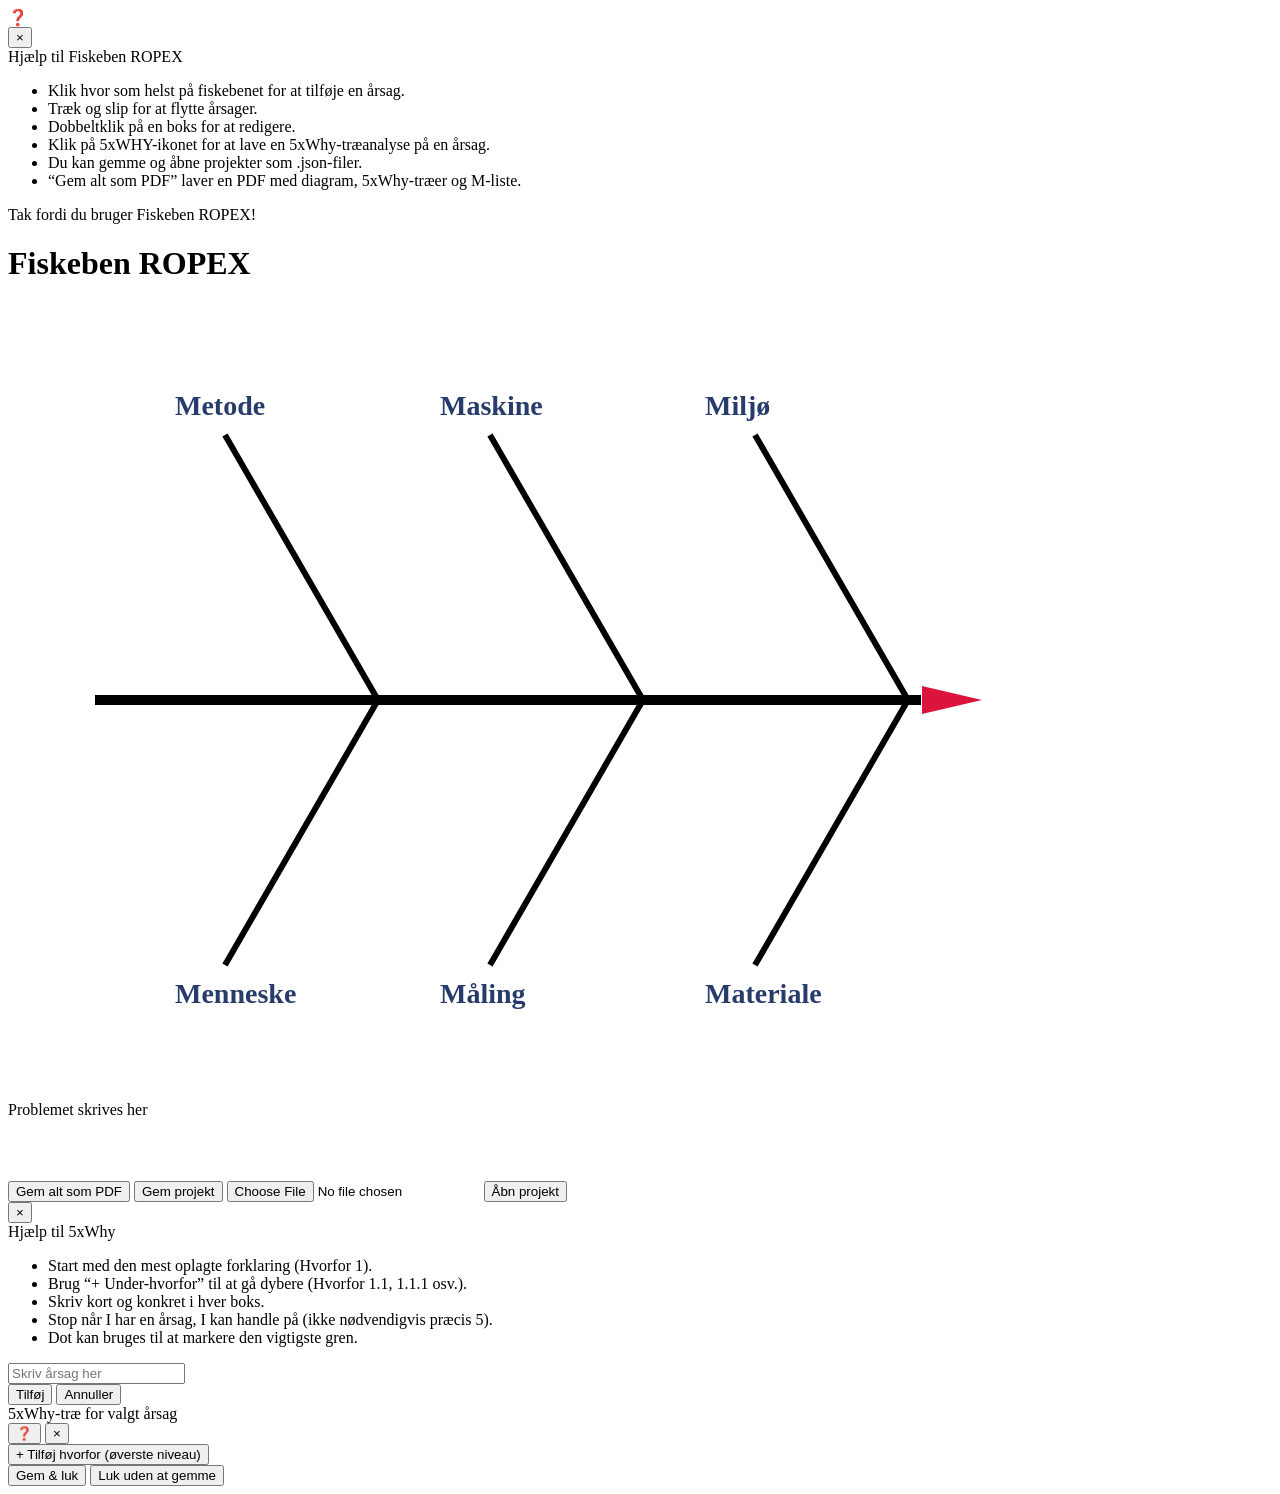
==== index.html @ 9a40d6fc "Update and rename index.html.html to index.html" ====
<!DOCTYPE html>
<html lang="da">
<head>
  <meta charset="UTF-8">
  <title>Fiskeben ROPEX</title>
  <meta name="viewport" content="width=1122, initial-scale=1.0">
  <link rel="stylesheet" href="style.css?v=20260210">
</head>

<body>
  <!-- Hjælp-knap -->
  <div id="helpBtn" title="Få hjælp til at komme igang!">❓</div>

  <!-- Hjælp-boks -->
  <div id="helpOverlay" class="hidden">
    <div class="help-content">
      <button class="closeHelp" title="Luk hjælp">&times;</button>
      <div class="help-title">Hjælp til Fiskeben ROPEX</div>
      <ul>
        <li>Klik hvor som helst på fiskebenet for at tilføje en årsag.</li>
        <li>Træk og slip for at flytte årsager.</li>
        <li>Dobbeltklik på en boks for at redigere.</li>
        <li>Klik på 5xWHY-ikonet for at lave en 5xWhy-træanalyse på en årsag.</li>
        <li>Du kan gemme og åbne projekter som .json-filer.</li>
        <li>“Gem alt som PDF” laver en PDF med diagram, 5xWhy-træer og M-liste.</li>
      </ul>
      <div class="help-footer">Tak fordi du bruger Fiskeben ROPEX!</div>
    </div>
  </div>

  <h1>Fiskeben ROPEX</h1>

  <div class="container">
    <div class="diagram-container" id="diagramArea">
      <svg id="fishboneSvg" width="1122" height="793">
        <g id="ishikawa"></g>
      </svg>
      <div id="causes"></div>

      <div id="problemBox"
           contenteditable="true"
           data-placeholder="Problemet skrives her"
           title="Skriv problemet her"
           class="placeholder">
      </div>
    </div>

    <div class="controls">
      <button id="savePdfBtn">Gem alt som PDF</button>
      <button id="saveProjectBtn">Gem projekt</button>

      <input type="file" id="loadProjectFile" accept=".json">
      <button id="openProjectBtn">Åbn projekt</button>
    </div>
  </div>

  <div id="whyHelpOverlay" class="hidden">
  <div class="help-content">
    <button class="closeHelp" title="Luk hjælp">&times;</button>
    <div class="help-title">Hjælp til 5xWhy</div>
    <ul>
      <li>Start med den mest oplagte forklaring (Hvorfor 1).</li>
      <li>Brug “+ Under-hvorfor” til at gå dybere (Hvorfor 1.1, 1.1.1 osv.).</li>
      <li>Skriv kort og konkret i hver boks.</li>
      <li>Stop når I har en årsag, I kan handle på (ikke nødvendigvis præcis 5).</li>
      <li>Dot kan bruges til at markere den vigtigste gren.</li>
    </ul>
  </div>
</div>

  <!-- Tilføj årsag-popup -->
  <div id="popup" class="custom-popup">
    <input type="text" id="popupText" placeholder="Skriv årsag her">
    <br>
    <button id="addCauseBtn">Tilføj</button>
    <button id="cancelCauseBtn">Annuller</button>
  </div>

  <!-- Ny 5xWhy-træ-popup -->
  <div id="whyTreeBackdrop" class="hidden"></div>
  <div id="whyTreePopup" class="why-popup hidden">
    <div class="why-tree-inner">
      <div class="why-tree-header">
        <div class="why-tree-title">5xWhy-træ for valgt årsag</div>

        <div class="why-tree-header-actions">
          <button id="whyHelpBtn" type="button" class="helpBtn" title="Hjælp">❓</button>
          <button class="why-tree-close" type="button" title="Luk">×</button>
        </div>
      </div>


      <div class="why-cause" id="whyTreeCause"></div>

      <div id="tree5whyRoot" class="tree5why-tree"></div>

      <button class="tree5why-btn add tree5why-add-root" id="addRootWhyBtn">+ Tilføj hvorfor (øverste niveau)</button>

      <div class="why-tree-footer">
        <button class="tree5why-btn" id="whyTreeSaveBtn">Gem & luk</button>
        <button class="tree5why-btn" id="whyTreeCancelBtn">Luk uden at gemme</button>
      </div>
    </div>
  </div>

<!-- Lokalt html2pdf-script -->
<script src="html2pdf.bundle.min.js"></script>

<!-- Din egen kode -->
<script src="script.js?v=20260210"></script>
</body>
</html>
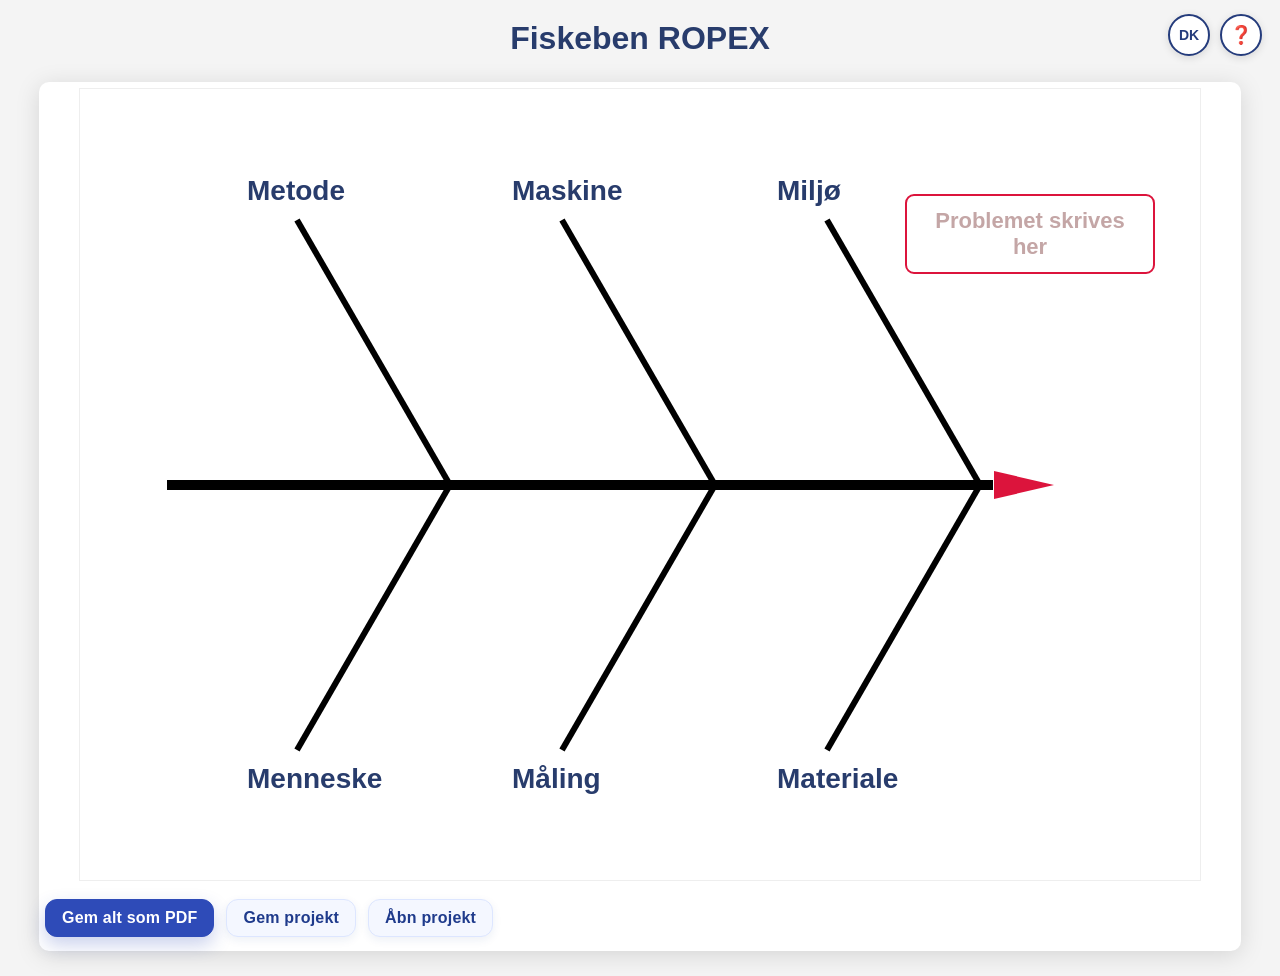
==== commit 151abf18: "Add files via upload" ====
--- a/index.html
+++ b/index.html
@@ -2,33 +2,36 @@
 <html lang="da">
 <head>
   <meta charset="UTF-8">
-  <title>Fiskeben ROPEX</title>
+  <title id="pageTitle">Fiskeben ROPEX</title>
   <meta name="viewport" content="width=1122, initial-scale=1.0">
   <link rel="stylesheet" href="style.css?v=20260210">
 </head>
 
 <body>
   <!-- Hjælp-knap -->
-  <div id="helpBtn" title="Få hjælp til at komme igang!">❓</div>
+  <div class="top-right-tools">
+    <button id="languageToggle" type="button" title="Skift sprog">DK</button>
+    <div id="helpBtn" title="Få hjælp til at komme igang!">❓</div>
+  </div>
 
   <!-- Hjælp-boks -->
   <div id="helpOverlay" class="hidden">
     <div class="help-content">
-      <button class="closeHelp" title="Luk hjælp">&times;</button>
-      <div class="help-title">Hjælp til Fiskeben ROPEX</div>
+      <button class="closeHelp" id="closeHelpBtn" title="Luk hjælp">&times;</button>
+      <div class="help-title" id="helpTitle">Hjælp til Fiskeben ROPEX</div>
       <ul>
-        <li>Klik hvor som helst på fiskebenet for at tilføje en årsag.</li>
-        <li>Træk og slip for at flytte årsager.</li>
-        <li>Dobbeltklik på en boks for at redigere.</li>
-        <li>Klik på 5xWHY-ikonet for at lave en 5xWhy-træanalyse på en årsag.</li>
-        <li>Du kan gemme og åbne projekter som .json-filer.</li>
-        <li>“Gem alt som PDF” laver en PDF med diagram, 5xWhy-træer og M-liste.</li>
+        <li id="helpItem1">Klik hvor som helst på fiskebenet for at tilføje en årsag.</li>
+        <li id="helpItem2">Træk og slip for at flytte årsager.</li>
+        <li id="helpItem3">Dobbeltklik på en boks for at redigere.</li>
+        <li id="helpItem4">Klik på 5xWHY-ikonet for at lave en 5xWhy-træanalyse på en årsag.</li>
+        <li id="helpItem5">Du kan gemme og åbne projekter som .json-filer.</li>
+        <li id="helpItem6">“Gem alt som PDF” laver en PDF med diagram, 5xWhy-træer og M-liste.</li>
       </ul>
-      <div class="help-footer">Tak fordi du bruger Fiskeben ROPEX!</div>
+      <div class="help-footer" id="helpFooter">Tak fordi du bruger Fiskeben ROPEX!</div>
     </div>
   </div>
 
-  <h1>Fiskeben ROPEX</h1>
+  <h1 id="appTitle">Fiskeben ROPEX</h1>
 
   <div class="container">
     <div class="diagram-container" id="diagramArea">
@@ -52,18 +55,17 @@
       <input type="file" id="loadProjectFile" accept=".json">
       <button id="openProjectBtn">Åbn projekt</button>
     </div>
-  </div>
 
   <div id="whyHelpOverlay" class="hidden">
   <div class="help-content">
     <button class="closeHelp" title="Luk hjælp">&times;</button>
-    <div class="help-title">Hjælp til 5xWhy</div>
+    <div class="help-title" id="whyHelpTitle">Hjælp til 5xWhy</div>
     <ul>
-      <li>Start med den mest oplagte forklaring (Hvorfor 1).</li>
-      <li>Brug “+ Under-hvorfor” til at gå dybere (Hvorfor 1.1, 1.1.1 osv.).</li>
-      <li>Skriv kort og konkret i hver boks.</li>
-      <li>Stop når I har en årsag, I kan handle på (ikke nødvendigvis præcis 5).</li>
-      <li>Dot kan bruges til at markere den vigtigste gren.</li>
+      <li id="whyHelpItem1">Start med den mest oplagte forklaring (Hvorfor 1).</li>
+      <li id="whyHelpItem2">Brug “+ Under-hvorfor” til at gå dybere (Hvorfor 1.1, 1.1.1 osv.).</li>
+      <li id="whyHelpItem3">Skriv kort og konkret i hver boks.</li>
+      <li id="whyHelpItem4">Stop når I har en årsag, I kan handle på (ikke nødvendigvis præcis 5).</li>
+      <li id="whyHelpItem5">Dot kan bruges til at markere den vigtigste gren.</li>
     </ul>
   </div>
 </div>
@@ -81,7 +83,7 @@
   <div id="whyTreePopup" class="why-popup hidden">
     <div class="why-tree-inner">
       <div class="why-tree-header">
-        <div class="why-tree-title">5xWhy-træ for valgt årsag</div>
+        <div class="why-tree-title" id="whyTreeTitle">5xWhy-træ for valgt årsag</div>
 
         <div class="why-tree-header-actions">
           <button id="whyHelpBtn" type="button" class="helpBtn" title="Hjælp">❓</button>
@@ -103,10 +105,10 @@
     </div>
   </div>
 
-<!-- Lokalt html2pdf-script -->
+<!-- PDF bibliotek -->
 <script src="html2pdf.bundle.min.js"></script>
 
-<!-- Din egen kode -->
+<!-- Din kode -->
 <script src="script.js?v=20260210"></script>
 </body>
-</html>
+</html>
--- a/style.css
+++ b/style.css
@@ -0,0 +1,723 @@
+/* === Global styling === */
+body {
+  font-family: Arial, sans-serif;
+  background: #f4f4f4;
+  margin: 0;
+  padding: 0;
+}
+
+h1 {
+  text-align: center;
+  margin-top: 20px;
+  font-size: 2em;
+  color: #283c6c;
+}
+
+.container {
+  max-width: 1190px;
+  margin: 25px auto;
+  background: #fff;
+  border-radius: 10px;
+  padding: 6px;
+  box-shadow: 0 4px 24px rgba(0,0,0,0.13);
+}
+
+.diagram-container {
+  position: relative;
+  width: 1122px;
+  height: 793px;
+  background: #fff;
+  border: 1.1px solid #eee;
+  margin: 0 auto;
+  box-sizing: border-box;
+  overflow: hidden;
+  padding: 0;
+  cursor: crosshair;
+}
+
+#fishboneSvg {
+  pointer-events: none;
+  display: block;
+}
+
+.controls {
+  margin: 18px 0 8px 0;
+  display: flex;
+  flex-wrap: wrap;
+  gap: 12px;
+  align-items: center;
+  font-size: 15px;
+}
+
+.controls button {
+  appearance: none;
+  border: 1px solid transparent;
+  border-radius: 12px;
+  padding: 10px 16px;
+  font-size: 16px;
+  font-weight: 600;
+  line-height: 1;
+  letter-spacing: 0.2px;
+  cursor: pointer;
+  transition: transform .08s ease, box-shadow .18s ease, background .18s ease, border-color .18s ease;
+}
+
+#savePdfBtn {
+  background: #2e4bb8;
+  color: #fff;
+  border-color: #2e4bb8;
+  box-shadow: 0 8px 18px rgba(46, 75, 184, 0.25);
+}
+#savePdfBtn:hover {
+  background: #2945ad;
+  box-shadow: 0 10px 24px rgba(46, 75, 184, 0.32);
+}
+#savePdfBtn:active {
+  transform: translateY(1px);
+  box-shadow: 0 6px 14px rgba(46, 75, 184, 0.25);
+}
+#savePdfBtn:focus-visible {
+  outline: 3px solid #9bb4ff;
+  outline-offset: 2px;
+}
+
+#showWhyBtn,
+#saveProjectBtn,
+#openProjectBtn {
+  background: #f4f7ff;
+  color: #1f3b8c;
+  border-color: #dde6ff;
+  box-shadow: 0 3px 10px rgba(31, 59, 140, 0.08);
+}
+#showWhyBtn:hover,
+#saveProjectBtn:hover,
+#openProjectBtn:hover {
+  background: #edf3ff;
+  border-color: #cfdcff;
+  box-shadow: 0 6px 16px rgba(31, 59, 140, 0.12);
+}
+#showWhyBtn:active,
+#saveProjectBtn:active,
+#openProjectBtn:active {
+  transform: translateY(1px);
+  box-shadow: 0 4px 12px rgba(31, 59, 140, 0.1);
+}
+#showWhyBtn:focus-visible,
+#saveProjectBtn:focus-visible,
+#openProjectBtn:focus-visible {
+  outline: 3px solid #a7c2ff;
+  outline-offset: 2px;
+}
+
+.controls button:disabled {
+  opacity: 0.55;
+  cursor: not-allowed;
+  transform: none;
+  box-shadow: none;
+}
+
+.controls > span {
+  color: #5f6b86;
+  font-size: 15px;
+}
+
+/* === Problem-boks === */
+#problemBox {
+  position: absolute;
+  left: 825px;
+  top: 105px;
+  width: 250px;
+  min-width: 110px;
+  max-width: 350px;
+  min-height: 80px;
+  display: flex;
+  flex-direction: column;
+  align-items: center;
+  justify-content: center;
+  padding: 12px 14px;
+  color: crimson;
+  background: #fff;
+  border: 2.5px solid crimson;
+  border-radius: 9px;
+  font-size: 22px;
+  font-weight: bold;
+  text-align: center;
+  z-index: 999;
+  outline: none;
+  box-sizing: border-box;
+  resize: vertical;
+  word-break: break-word;
+  white-space: pre-wrap;
+  overflow-wrap: break-word;
+  transition: color 0.2s;
+}
+#problemBox.placeholder {
+  color: #c4a6a6;
+}
+
+/* === Tilføj årsag-popup === */
+.custom-popup {
+  display: none;
+  position: fixed;
+  left: 50%;
+  top: 50%;
+  transform: translate(-50%, -50%);
+  background: #fff;
+  border: 2px solid #2a4b7c;
+  padding: 11px 18px 13px 18px;
+  z-index: 20000;
+  border-radius: 8px;
+  min-width: 250px;
+  box-shadow: 0 6px 20px rgba(60,60,80,0.15);
+  text-align: center;
+}
+.custom-popup input {
+  font-size: 20px;
+  padding: 7px;
+  margin-bottom: 11px;
+  width: 92%;
+  border: 1px solid #ccc;
+  border-radius: 5px;
+}
+.custom-popup button {
+  font-size: 18px;
+  margin: 0 4px;
+  padding: 7px 18px;
+  border-radius: 6px;
+  border: none;
+  background: #2a4b7c;
+  color: #fff;
+  cursor: pointer;
+}
+.custom-popup button:last-child {
+  background: #c32e32;
+}
+
+/* === Redigering af årsag === */
+.edit-cause-input {
+  position: absolute;
+  z-index: 20000;
+  font-size: 19px;
+  font-weight: bold;
+  color: #2a4b7c;
+  background: #fff9e4;
+  border: 1px solid #a8a7a7;
+  border-radius: 7px;
+  padding: 6px;
+  box-sizing: border-box;
+  line-height: 1.4;
+  overflow-wrap: break-word;
+  white-space: pre-wrap;
+  resize: vertical;
+  outline: none;
+}
+.edit-cause-input:focus {
+  border-color: #3870d0;
+  box-shadow: 0 0 4px rgba(56, 112, 208, 0.5);
+  background: #fffceb;
+}
+
+/* === Årsagsbokse === */
+.causeBox {
+  position: absolute;
+  min-width: 150px;
+  width: 220px;
+  max-width: 500px;
+  font-size: 19px;
+  line-height: 1.4;
+  color: #2a4b7c;
+  font-weight: bold;
+  background: #fff9e4;
+  padding: 28px 6px 6px 6px;
+  border: 1px solid #a8a7a7;
+  border-radius: 7px;
+  display: block;
+  text-align: left;
+  cursor: move;
+  user-select: none;
+  overflow-wrap: break-word;
+  white-space: pre-wrap;
+  height: auto;
+  max-height: 420px;
+  overflow-y: auto;
+  resize: both;
+  box-sizing: border-box;
+  z-index: 20;
+  transition: box-shadow .13s;
+}
+.causeBox.editing {
+  color: #dd5050;
+  background: #fff9e0;
+  border: 1px dotted #333;
+  cursor: text;
+  user-select: text;
+}
+.causeText {
+  display: block;
+  white-space: pre-wrap;
+}
+
+/* === 5xWHY-ikon på boks === */
+.why-icon {
+  position: absolute;
+  top: 4px;
+  right: 6px;
+  z-index: 30;
+  background: #fff3;
+  border: none;
+  font-size: 19px;
+  color: #3870d0;
+  cursor: pointer;
+  border-radius: 8px;
+  padding: 2px 6px 1px 6px;
+  transition: background .12s;
+  display: flex;
+  align-items: center;
+}
+.why-icon[data-filled="yes"] {
+  color: #1a871a;
+  background: #ecf7ef;
+}
+.why-icon:hover {
+  background: #f2f6ff;
+}
+
+.top-right-tools {
+  position: absolute;
+  top: 14px;
+  right: 18px;
+  display: flex;
+  align-items: center;
+  gap: 10px;
+  z-index: 13050;
+}
+
+#languageToggle,
+#helpBtn {
+  box-sizing: border-box; /* 🔥 sikrer ens størrelse */
+
+  width: 42px;
+  height: 42px;
+  min-width: 42px;
+  min-height: 42px;
+
+  border-radius: 50%;
+  border: 2px solid #253c7c;
+  background: #fff;
+  color: #253c7c;
+
+  display: flex;
+  align-items: center;
+  justify-content: center;
+
+  font-weight: 700;
+  cursor: pointer;
+
+  box-shadow: 0 2px 8px rgba(0, 0, 0, 0.12);
+  transition: transform 0.15s ease, box-shadow 0.15s ease, background 0.15s ease;
+}
+
+/* Tekststørrelser */
+#languageToggle {
+  font-size: 14px;
+}
+
+#helpBtn {
+  font-size: 18px; /* lidt justeret så den matcher visuelt */
+}
+
+/* Hover */
+#languageToggle:hover,
+#helpBtn:hover {
+  transform: translateY(-1px);
+  box-shadow: 0 4px 12px rgba(0, 0, 0, 0.16);
+  background: #f4f7ff;
+}
+
+/* Focus */
+#languageToggle:focus,
+#helpBtn:focus {
+  outline: none;
+  box-shadow: 0 0 0 3px rgba(37, 60, 124, 0.18);
+}
+
+.why-tree-header-actions {
+  display: flex;
+  align-items: center;
+  gap: 10px;
+}
+
+/* === Hjælp-overlay (fiskeben + 5xWhy) === */
+#helpOverlay,
+#whyHelpOverlay {
+  position: fixed;
+  top: 0;
+  left: 0;
+  width: 100vw;
+  height: 100vh;
+  background: rgba(32,40,91,0.76);
+  z-index: 13051;
+  display: flex;
+  align-items: flex-start;
+  justify-content: center;
+}
+
+#helpOverlay.hidden,
+#whyHelpOverlay.hidden {
+  display: none;
+}
+
+#helpOverlay .help-content,
+#whyHelpOverlay .help-content {
+  background: #fff;
+  max-width: 510px;
+  margin-top: 70px;
+  padding: 28px 34px 24px 34px;
+  box-shadow: 0 8px 40px rgba(0,0,0,0.2);
+  border-radius: 20px;
+  position: relative;
+}
+
+#helpOverlay .closeHelp,
+#whyHelpOverlay .closeHelp {
+  position: absolute;
+  right: 24px;
+  top: 14px;
+  font-size: 27px;
+  cursor: pointer;
+  color: #c23;
+  background: none;
+  border: none;
+}
+
+#helpOverlay .help-title,
+#whyHelpOverlay .help-title {
+  font-weight: bold;
+  font-size: 22px;
+  color: #253c7c;
+  text-align: center;
+  margin-bottom: 12px;
+}
+
+#helpOverlay ul,
+#whyHelpOverlay ul {
+  padding-left: 18px;
+}
+
+#helpOverlay .help-footer,
+#whyHelpOverlay .help-footer {
+  margin-top: 11px;
+  font-size: 15px;
+  color: #234c92;
+}
+
+/* 5xWhy-hjælp skal ligge OVER 5xWhy-popup/backdrop */
+#whyHelpOverlay {
+  z-index: 30000;
+}
+
+/* === Hjælp-knap i 5xWhy popup === */
+#whyHelpBtn {
+  border: none;
+  padding: 0;
+  z-index: 13050;
+  font-size: 32px;
+  cursor: pointer;
+  background: #fff7;
+  border-radius: 50%;
+  width: 36px;
+  height: 36px;
+  display: flex;
+  align-items: center;
+  justify-content: center;
+  box-shadow: 0 1px 8px #aaa3;
+}
+#whyHelpBtn:hover {
+  background: #f2f6ff;
+}
+
+/* Skjulte elementer */
+.hidden {
+  display: none !important;
+}
+#loadProjectFile {
+  display: none;
+}
+
+/* === 5xWhy popup === */
+#whyTreeBackdrop {
+  position: fixed;
+  inset: 0;
+  background: rgba(0,0,0,0.35);
+  z-index: 24000;
+}
+#whyTreeBackdrop.hidden {
+  display: none;
+}
+
+#whyTreePopup {
+  position: fixed;
+  top: 50%;
+  left: 50%;
+  transform: translate(-50%, -50%);
+  background: #fff;
+  border-radius: 12px;
+  border: 2px solid #2856a6;
+  box-shadow: 0 10px 40px rgba(0,0,0,0.3);
+  z-index: 25000;
+  padding: 24px 28px 20px 28px;
+  width: 96vw;
+  max-width: none;
+  max-height: 90vh;
+  overflow: auto;
+}
+#whyTreePopup.hidden {
+  display: none;
+}
+
+.why-tree-inner {
+  display: flex;
+  flex-direction: column;
+  gap: 10px;
+}
+
+.why-tree-header {
+  display: flex;
+  justify-content: space-between;
+  align-items: center;
+  margin-bottom: 4px;
+}
+
+.why-tree-title {
+  font-weight: bold;
+  font-size: 20px;
+  color: #234c92;
+}
+
+.why-tree-close {
+  border: none;
+  background: none;
+  font-size: 26px;
+  cursor: pointer;
+  color: #c23;
+}
+
+#whyTreeCause {
+  font-size: 18px;
+  font-weight: bold;
+  color: #C32E32;
+  text-align: left;
+  border: 1px solid #f0b5b5;
+  border-radius: 8px;
+  padding: 8px 10px;
+  background: #fff8f8;
+}
+
+.why-tree-footer {
+  display: flex;
+  justify-content: flex-end;
+  gap: 8px;
+  margin-top: 6px;
+}
+
+/* === 5xWhy node-stil === */
+.tree5why-tree {
+  margin: 8px 0 4px 0;
+  border-left: 3px solid #bdd2ee;
+  padding-left: 14px;
+  width: 100%;
+  box-sizing: border-box;
+}
+
+.tree5why-node {
+  position: relative;
+  margin-bottom: 11px;
+  display: flex;
+  align-items: flex-start;
+  padding: 4px 2px;
+  border-radius: 7px;
+  transition: background 0.18s, box-shadow 0.18s;
+  background: #fff;
+}
+.tree5why-node.selected {
+  background: #e3f0ff;
+}
+.tree5why-node.selected-action {
+  background: #fff9c6;
+  box-shadow: 0 0 2px 1.5px #ffd80088;
+}
+
+.tree5why-left {
+  display: flex;
+  flex-direction: column;
+  align-items: center;
+  margin-right: 6px;
+  flex-shrink: 0;
+  min-width: 18px;
+}
+
+.tree5why-dot {
+  display: inline-block;
+  width: 11px;
+  height: 11px;
+  border-radius: 50%;
+  background: #bdd2ee;
+  vertical-align: middle;
+  box-shadow: 0 0 2px #619;
+  cursor: pointer;
+  transition: background 0.16s, border-color 0.16s, transform 0.1s;
+}
+.tree5why-dot:hover {
+  transform: scale(1.1);
+}
+.tree5why-dot.selected-action {
+  background: #ffe600;
+  border: 1.5px solid #e5a910;
+}
+
+.tree5why-right {
+  display: flex;
+  flex-direction: column;
+  align-items: flex-start;
+}
+
+.tree5why-level {
+  font-size: 11px;
+  color: #555;
+  margin-bottom: 3px;
+  white-space: nowrap;
+}
+
+#whyTreePopup .tree5why-line {
+  flex-wrap: wrap;
+  width: auto;
+}
+
+#whyTreePopup .tree5why-btn {
+  white-space: nowrap;
+}
+
+.tree5why-textarea {
+  font-size: 18px;
+  flex: 0 0 auto;
+  width: 320px;
+  max-width: 320px;
+  border-radius: 8px;
+  border: 1px solid #8899cc;
+  padding: 10px 12px;
+  margin-bottom: 4px;
+  box-sizing: border-box;
+  resize: vertical;
+  min-height: 110px;
+  line-height: 1.5;
+  background: #f6f8ff;
+  font-family: inherit;
+  overflow: hidden;
+  max-height: none;
+  white-space: pre-wrap;
+  overflow-wrap: anywhere;
+  word-break: break-word;
+}
+
+.tree5why-line > div {
+  flex-shrink: 0;
+  display: flex;
+  gap: 4px;
+  align-items: center;
+}
+
+.tree5why-btn {
+  background: #ececec;
+  border-radius: 4px;
+  border: 1px solid #ccc;
+  font-size: 12px;
+  color: #234c92;
+  cursor: pointer;
+  display: inline-flex;
+  align-items: center;
+  justify-content: center;
+  height: 28px;
+  padding: 0 10px;
+  line-height: 1;
+}
+
+.tree5why-btn.add {
+  font-weight: normal;
+}
+.tree5why-btn.add:hover {
+  background: #dde9ff;
+}
+
+.tree5why-btn.del {
+  color: #c23;
+  width: 28px;
+  padding: 0;
+}
+
+.tree5why-btn.del[disabled],
+.tree5why-btn.del[aria-disabled="true"] {
+  opacity: 0.53;
+  background: #ececec;
+  color: #aaa;
+  cursor: not-allowed;
+}
+
+.tree5why-btn.del[aria-disabled="false"]:hover {
+  background: #ffeaea;
+  color: #a53;
+}
+
+.tree5why-add-root {
+  margin: 11px 0 8px 8px;
+}
+
+.tree5why-children {
+  margin-left: 28px;
+  padding-left: 14px;
+  border-left: 2px solid #a5c3f2;
+  position: relative;
+}
+.tree5why-children::before {
+  content: "";
+  position: absolute;
+  left: -14px;
+  top: 10px;
+  width: 14px;
+  border-top: 2px solid #a5c3f2;
+}
+
+#whyTreePopup .tree5why-right {
+  width: auto;
+  max-width: 100%;
+}
+
+/* === Print / PDF base === */
+@media print {
+  .controls {
+    display: none !important;
+  }
+  .custom-popup,
+  #popup,
+  #problemBox,
+  .why-popup {
+    box-shadow: none !important;
+  }
+  body,
+  .container,
+  .diagram-container {
+    box-shadow: none !important;
+    background: #fff !important;
+    width: 1122px !important;
+    height: 793px !important;
+    margin: 0 !important;
+    padding: 0 !important;
+  }
+  .why-icon {
+    display: none !important;
+  }
+}
+
+@page {
+  size: A4 landscape;
+  margin: 10mm;
+}
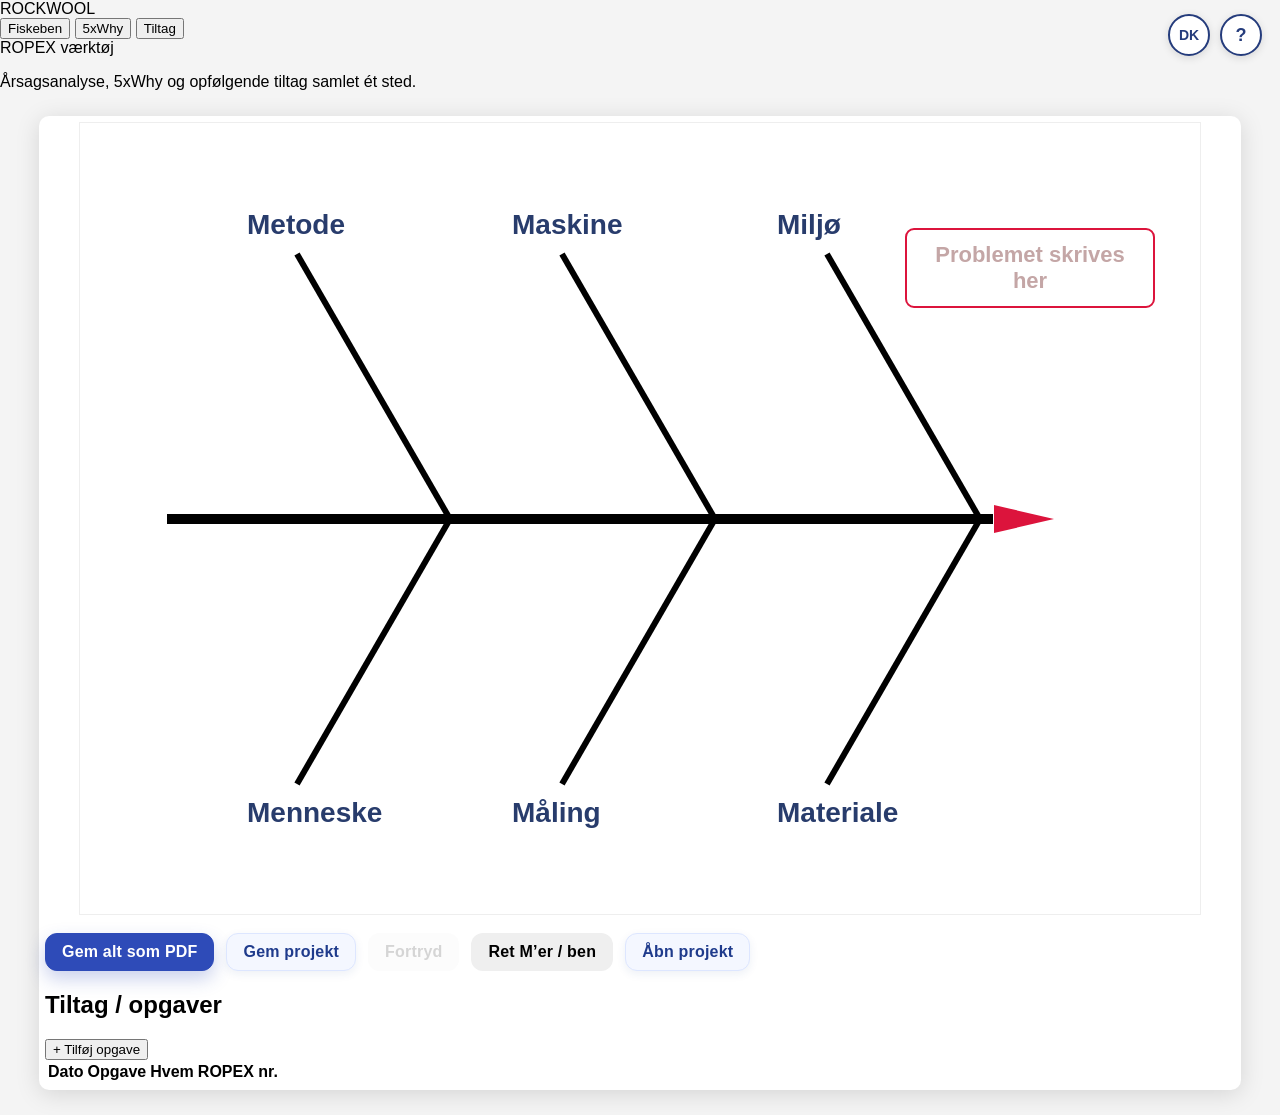
==== commit b1d9bb4b: "Update index.html" ====
--- a/index.html
+++ b/index.html
@@ -4,15 +4,27 @@
   <meta charset="UTF-8">
   <title id="pageTitle">Fiskeben ROPEX</title>
   <meta name="viewport" content="width=1122, initial-scale=1.0">
-  <link rel="stylesheet" href="style.css?v=20260210">
+  <link rel="stylesheet" href="style.css?v=20260701p">
 </head>
-
 <body>
-  <!-- Hjælp-knap -->
-  <div class="top-right-tools">
-    <button id="languageToggle" type="button" title="Skift sprog">DK</button>
-    <div id="helpBtn" title="Få hjælp til at komme igang!">❓</div>
-  </div>
+  <header class="app-header">
+    <div class="app-header-inner">
+      <div class="brand-block">
+        <div class="brand-mark">ROCKWOOL</div>
+      </div>
+
+      <nav class="header-nav" aria-label="Værktøjsnavigation">
+        <button class="header-nav-item active" id="navFishboneBtn" type="button">Fiskeben</button>
+        <button class="header-nav-item" id="navWhyBtn" type="button">5xWhy</button>
+        <button class="header-nav-item" id="navActionBtn" type="button">Tiltag</button>
+      </nav>
+
+      <div class="top-right-tools">
+        <button id="languageToggle" type="button" title="Skift sprog">DK</button>
+        <div id="helpBtn" title="Få hjælp til at komme igang!">?</div>
+      </div>
+    </div>
+  </header>
 
   <!-- Hjælp-boks -->
   <div id="helpOverlay" class="hidden">
@@ -24,51 +36,131 @@
         <li id="helpItem2">Træk og slip for at flytte årsager.</li>
         <li id="helpItem3">Dobbeltklik på en boks for at redigere.</li>
         <li id="helpItem4">Klik på 5xWHY-ikonet for at lave en 5xWhy-træanalyse på en årsag.</li>
-        <li id="helpItem5">Du kan gemme og åbne projekter som .json-filer.</li>
-        <li id="helpItem6">“Gem alt som PDF” laver en PDF med diagram, 5xWhy-træer og M-liste.</li>
+        <li id="helpItem5">Brug “Ret M’er / ben” til at ændre antal ben og navnene på benene.</li>
+        <li id="helpItem8">Brug tiltagstabellen under diagrammet til at skrive dato, opgave, hvem og ROPEX nr.</li>
+        <li id="helpItem9">Brug Fortryd til at gå et trin tilbage, hvis du kommer til at slette, flytte eller ændre noget.</li>
+        <li id="helpItem6">Du kan gemme og åbne projekter som .json-filer.</li>
+        <li id="helpItem7">“Gem alt som PDF” laver en PDF med diagram, 5xWhy-træer og M-liste.</li>
       </ul>
       <div class="help-footer" id="helpFooter">Tak fordi du bruger Fiskeben ROPEX!</div>
     </div>
   </div>
 
-  <h1 id="appTitle">Fiskeben ROPEX</h1>
-
-  <div class="container">
-    <div class="diagram-container" id="diagramArea">
-      <svg id="fishboneSvg" width="1122" height="793">
-        <g id="ishikawa"></g>
-      </svg>
-      <div id="causes"></div>
-
-      <div id="problemBox"
-           contenteditable="true"
-           data-placeholder="Problemet skrives her"
-           title="Skriv problemet her"
-           class="placeholder">
-      </div>
-    </div>
-
-    <div class="controls">
-      <button id="savePdfBtn">Gem alt som PDF</button>
-      <button id="saveProjectBtn">Gem projekt</button>
-
-      <input type="file" id="loadProjectFile" accept=".json">
-      <button id="openProjectBtn">Åbn projekt</button>
-    </div>
+  <main class="page-shell">
+    <section class="page-intro">
+      <div class="page-kicker" id="pageKicker">ROPEX værktøj</div>
+      <p class="page-subtitle" id="pageSubtitle">Årsagsanalyse, 5xWhy og opfølgende tiltag samlet ét sted.</p>
+    </section>
+
+<div class="container">
+      <section id="fishbonePage" class="tool-page">
+        <div class="diagram-container" id="diagramArea">
+          <svg id="fishboneSvg" width="1122" height="793">
+            <g id="ishikawa"></g>
+          </svg>
+          <div id="causes"></div>
+
+          <div id="problemBox"
+               contenteditable="true"
+               data-placeholder="Problemet skrives her"
+               title="Skriv problemet her"
+               class="placeholder">
+          </div>
+        </div>
+      </section>
+
+      <section id="standaloneWhyPage" class="tool-page hidden">
+        <div class="standalone-why-panel">
+          <div class="standalone-why-header">
+            <div>
+              <div class="standalone-kicker">5xWhy</div>
+              <h2 id="standaloneWhyHeading">Selvstændig 5xWhy</h2>
+            </div>
+            <button id="standaloneWhyHelpBtn" type="button" class="standalone-help-btn" title="Hjælp">?</button>
+          </div>
+
+          <label class="standalone-title-label" for="standaloneWhyTitleInput" id="standaloneWhyTitleLabel">Overskrift</label>
+          <div id="standaloneWhyTitleInput"
+               class="standalone-title-input placeholder"
+               contenteditable="true"
+               data-placeholder="Skriv overskrift her"
+               title="Skriv overskrift her">Skriv overskrift her</div>
+
+          <div id="standaloneTree5whyRoot" class="tree5why-tree standalone-tree"></div>
+
+          <button class="tree5why-btn add tree5why-add-root" id="standaloneAddRootWhyBtn" type="button">
+            + Tilføj hvorfor (øverste niveau)
+          </button>
+        </div>
+      </section>
+
+      <div class="controls">
+        <button id="savePdfBtn">Gem alt som PDF</button>
+        <button id="saveProjectBtn">Gem projekt</button>
+        <button id="undoBtn" type="button" disabled>Fortryd</button>
+        <button id="categorySettingsBtn" type="button">Ret M’er / ben</button>
+
+        <input type="file" id="loadProjectFile" accept=".json">
+        <button id="openProjectBtn">Åbn projekt</button>
+      </div>
+
+      <div class="action-table-section" id="actionTableSection">
+        <div class="action-table-header">
+          <h2 id="actionTableTitle">Tiltag / opgaver</h2>
+          <button id="addActionRowBtn" type="button">+ Tilføj opgave</button>
+        </div>
+
+        <div class="action-table-wrap">
+          <table id="actionTable">
+            <thead>
+              <tr>
+                <th id="actionHeaderDate">Dato</th>
+                <th id="actionHeaderTask">Opgave</th>
+                <th id="actionHeaderWho">Hvem</th>
+                <th id="actionHeaderRopex">ROPEX nr.</th>
+                <th class="action-delete-col"></th>
+              </tr>
+            </thead>
+            <tbody id="actionTableBody"></tbody>
+          </table>
+        </div>
+      </div>
+    </div>
+  </main>
 
   <div id="whyHelpOverlay" class="hidden">
-  <div class="help-content">
-    <button class="closeHelp" title="Luk hjælp">&times;</button>
-    <div class="help-title" id="whyHelpTitle">Hjælp til 5xWhy</div>
-    <ul>
-      <li id="whyHelpItem1">Start med den mest oplagte forklaring (Hvorfor 1).</li>
-      <li id="whyHelpItem2">Brug “+ Under-hvorfor” til at gå dybere (Hvorfor 1.1, 1.1.1 osv.).</li>
-      <li id="whyHelpItem3">Skriv kort og konkret i hver boks.</li>
-      <li id="whyHelpItem4">Stop når I har en årsag, I kan handle på (ikke nødvendigvis præcis 5).</li>
-      <li id="whyHelpItem5">Dot kan bruges til at markere den vigtigste gren.</li>
-    </ul>
-  </div>
-</div>
+    <div class="help-content">
+      <button class="closeHelp" title="Luk hjælp">&times;</button>
+      <div class="help-title" id="whyHelpTitle">Hjælp til 5xWhy</div>
+      <ul>
+        <li id="whyHelpItem1">Start med den mest oplagte forklaring (Hvorfor 1).</li>
+        <li id="whyHelpItem2">Brug “+ Under-hvorfor” til at gå dybere (Hvorfor 1.1, 1.1.1 osv.).</li>
+        <li id="whyHelpItem3">Skriv kort og konkret i hver boks.</li>
+        <li id="whyHelpItem4">Stop når I har en årsag, I kan handle på (ikke nødvendigvis præcis 5).</li>
+        <li id="whyHelpItem5">Dot kan bruges til at markere den vigtigste gren.</li>
+      </ul>
+    </div>
+  </div>
+
+  <!-- Tilpas M'er / ben-popup -->
+  <div id="categoryPopupBackdrop" class="hidden"></div>
+  <div id="categoryPopup" class="category-popup hidden">
+    <div class="category-popup-header">
+      <div class="category-popup-title" id="categoryPopupTitle">Ret M’er / ben</div>
+      <button id="categoryPopupCloseBtn" type="button" title="Luk">×</button>
+    </div>
+
+    <label class="category-count-label" for="categoryCountInput" id="categoryCountLabel">Antal ben</label>
+    <input type="number" id="categoryCountInput" min="1" max="8" value="6">
+
+    <div id="categoryFields" class="category-fields"></div>
+
+    <div class="category-popup-actions">
+      <button id="categorySaveBtn" type="button">Gem</button>
+      <button id="categoryResetBtn" type="button">Tilbage til 6 M’er</button>
+      <button id="categoryCancelBtn" type="button">Annuller</button>
+    </div>
+  </div>
 
   <!-- Tilføj årsag-popup -->
   <div id="popup" class="custom-popup">
@@ -91,11 +183,8 @@
         </div>
       </div>
 
-
       <div class="why-cause" id="whyTreeCause"></div>
-
       <div id="tree5whyRoot" class="tree5why-tree"></div>
-
       <button class="tree5why-btn add tree5why-add-root" id="addRootWhyBtn">+ Tilføj hvorfor (øverste niveau)</button>
 
       <div class="why-tree-footer">
@@ -105,10 +194,10 @@
     </div>
   </div>
 
-<!-- PDF bibliotek -->
-<script src="html2pdf.bundle.min.js"></script>
-
-<!-- Din kode -->
-<script src="script.js?v=20260210"></script>
+  <!-- PDF bibliotek -->
+  <script src="html2pdf.bundle.min.js"></script>
+
+  <!-- Din kode -->
+  <script src="script.js?v=20260701p"></script>
 </body>
-</html>+</html>
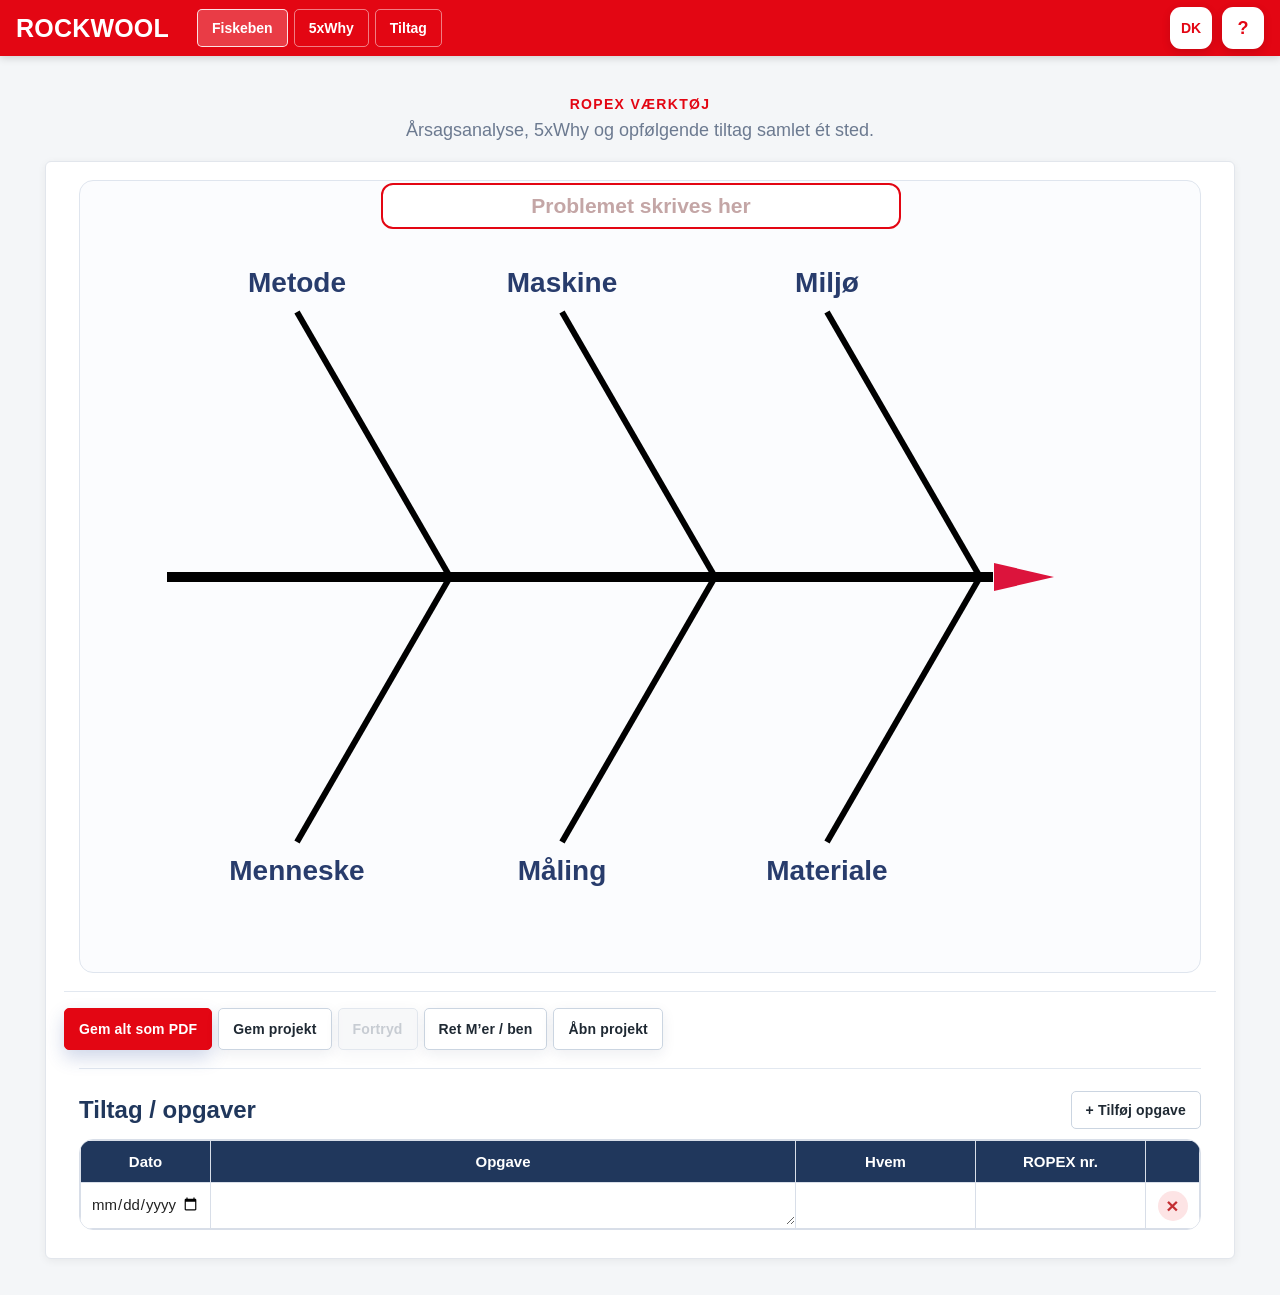
==== commit 8a13646d: "Add files via upload Opdater ROPEX fishbone til v89" ====
--- a/index.html
+++ b/index.html
@@ -1,203 +1,204 @@
-<!DOCTYPE html>
-<html lang="da">
-<head>
-  <meta charset="UTF-8">
-  <title id="pageTitle">Fiskeben ROPEX</title>
-  <meta name="viewport" content="width=1122, initial-scale=1.0">
-  <link rel="stylesheet" href="style.css?v=20260701p">
-</head>
-<body>
-  <header class="app-header">
-    <div class="app-header-inner">
-      <div class="brand-block">
-        <div class="brand-mark">ROCKWOOL</div>
-      </div>
-
-      <nav class="header-nav" aria-label="Værktøjsnavigation">
-        <button class="header-nav-item active" id="navFishboneBtn" type="button">Fiskeben</button>
-        <button class="header-nav-item" id="navWhyBtn" type="button">5xWhy</button>
-        <button class="header-nav-item" id="navActionBtn" type="button">Tiltag</button>
-      </nav>
-
-      <div class="top-right-tools">
-        <button id="languageToggle" type="button" title="Skift sprog">DK</button>
-        <div id="helpBtn" title="Få hjælp til at komme igang!">?</div>
-      </div>
-    </div>
-  </header>
-
-  <!-- Hjælp-boks -->
-  <div id="helpOverlay" class="hidden">
-    <div class="help-content">
-      <button class="closeHelp" id="closeHelpBtn" title="Luk hjælp">&times;</button>
-      <div class="help-title" id="helpTitle">Hjælp til Fiskeben ROPEX</div>
-      <ul>
-        <li id="helpItem1">Klik hvor som helst på fiskebenet for at tilføje en årsag.</li>
-        <li id="helpItem2">Træk og slip for at flytte årsager.</li>
-        <li id="helpItem3">Dobbeltklik på en boks for at redigere.</li>
-        <li id="helpItem4">Klik på 5xWHY-ikonet for at lave en 5xWhy-træanalyse på en årsag.</li>
-        <li id="helpItem5">Brug “Ret M’er / ben” til at ændre antal ben og navnene på benene.</li>
-        <li id="helpItem8">Brug tiltagstabellen under diagrammet til at skrive dato, opgave, hvem og ROPEX nr.</li>
-        <li id="helpItem9">Brug Fortryd til at gå et trin tilbage, hvis du kommer til at slette, flytte eller ændre noget.</li>
-        <li id="helpItem6">Du kan gemme og åbne projekter som .json-filer.</li>
-        <li id="helpItem7">“Gem alt som PDF” laver en PDF med diagram, 5xWhy-træer og M-liste.</li>
-      </ul>
-      <div class="help-footer" id="helpFooter">Tak fordi du bruger Fiskeben ROPEX!</div>
-    </div>
-  </div>
-
-  <main class="page-shell">
-    <section class="page-intro">
-      <div class="page-kicker" id="pageKicker">ROPEX værktøj</div>
-      <p class="page-subtitle" id="pageSubtitle">Årsagsanalyse, 5xWhy og opfølgende tiltag samlet ét sted.</p>
-    </section>
-
-<div class="container">
-      <section id="fishbonePage" class="tool-page">
-        <div class="diagram-container" id="diagramArea">
-          <svg id="fishboneSvg" width="1122" height="793">
-            <g id="ishikawa"></g>
-          </svg>
-          <div id="causes"></div>
-
-          <div id="problemBox"
-               contenteditable="true"
-               data-placeholder="Problemet skrives her"
-               title="Skriv problemet her"
-               class="placeholder">
-          </div>
-        </div>
-      </section>
-
-      <section id="standaloneWhyPage" class="tool-page hidden">
-        <div class="standalone-why-panel">
-          <div class="standalone-why-header">
-            <div>
-              <div class="standalone-kicker">5xWhy</div>
-              <h2 id="standaloneWhyHeading">Selvstændig 5xWhy</h2>
-            </div>
-            <button id="standaloneWhyHelpBtn" type="button" class="standalone-help-btn" title="Hjælp">?</button>
-          </div>
-
-          <label class="standalone-title-label" for="standaloneWhyTitleInput" id="standaloneWhyTitleLabel">Overskrift</label>
-          <div id="standaloneWhyTitleInput"
-               class="standalone-title-input placeholder"
-               contenteditable="true"
-               data-placeholder="Skriv overskrift her"
-               title="Skriv overskrift her">Skriv overskrift her</div>
-
-          <div id="standaloneTree5whyRoot" class="tree5why-tree standalone-tree"></div>
-
-          <button class="tree5why-btn add tree5why-add-root" id="standaloneAddRootWhyBtn" type="button">
-            + Tilføj hvorfor (øverste niveau)
-          </button>
-        </div>
-      </section>
-
-      <div class="controls">
-        <button id="savePdfBtn">Gem alt som PDF</button>
-        <button id="saveProjectBtn">Gem projekt</button>
-        <button id="undoBtn" type="button" disabled>Fortryd</button>
-        <button id="categorySettingsBtn" type="button">Ret M’er / ben</button>
-
-        <input type="file" id="loadProjectFile" accept=".json">
-        <button id="openProjectBtn">Åbn projekt</button>
-      </div>
-
-      <div class="action-table-section" id="actionTableSection">
-        <div class="action-table-header">
-          <h2 id="actionTableTitle">Tiltag / opgaver</h2>
-          <button id="addActionRowBtn" type="button">+ Tilføj opgave</button>
-        </div>
-
-        <div class="action-table-wrap">
-          <table id="actionTable">
-            <thead>
-              <tr>
-                <th id="actionHeaderDate">Dato</th>
-                <th id="actionHeaderTask">Opgave</th>
-                <th id="actionHeaderWho">Hvem</th>
-                <th id="actionHeaderRopex">ROPEX nr.</th>
-                <th class="action-delete-col"></th>
-              </tr>
-            </thead>
-            <tbody id="actionTableBody"></tbody>
-          </table>
-        </div>
-      </div>
-    </div>
-  </main>
-
-  <div id="whyHelpOverlay" class="hidden">
-    <div class="help-content">
-      <button class="closeHelp" title="Luk hjælp">&times;</button>
-      <div class="help-title" id="whyHelpTitle">Hjælp til 5xWhy</div>
-      <ul>
-        <li id="whyHelpItem1">Start med den mest oplagte forklaring (Hvorfor 1).</li>
-        <li id="whyHelpItem2">Brug “+ Under-hvorfor” til at gå dybere (Hvorfor 1.1, 1.1.1 osv.).</li>
-        <li id="whyHelpItem3">Skriv kort og konkret i hver boks.</li>
-        <li id="whyHelpItem4">Stop når I har en årsag, I kan handle på (ikke nødvendigvis præcis 5).</li>
-        <li id="whyHelpItem5">Dot kan bruges til at markere den vigtigste gren.</li>
-      </ul>
-    </div>
-  </div>
-
-  <!-- Tilpas M'er / ben-popup -->
-  <div id="categoryPopupBackdrop" class="hidden"></div>
-  <div id="categoryPopup" class="category-popup hidden">
-    <div class="category-popup-header">
-      <div class="category-popup-title" id="categoryPopupTitle">Ret M’er / ben</div>
-      <button id="categoryPopupCloseBtn" type="button" title="Luk">×</button>
-    </div>
-
-    <label class="category-count-label" for="categoryCountInput" id="categoryCountLabel">Antal ben</label>
-    <input type="number" id="categoryCountInput" min="1" max="8" value="6">
-
-    <div id="categoryFields" class="category-fields"></div>
-
-    <div class="category-popup-actions">
-      <button id="categorySaveBtn" type="button">Gem</button>
-      <button id="categoryResetBtn" type="button">Tilbage til 6 M’er</button>
-      <button id="categoryCancelBtn" type="button">Annuller</button>
-    </div>
-  </div>
-
-  <!-- Tilføj årsag-popup -->
-  <div id="popup" class="custom-popup">
-    <input type="text" id="popupText" placeholder="Skriv årsag her">
-    <br>
-    <button id="addCauseBtn">Tilføj</button>
-    <button id="cancelCauseBtn">Annuller</button>
-  </div>
-
-  <!-- Ny 5xWhy-træ-popup -->
-  <div id="whyTreeBackdrop" class="hidden"></div>
-  <div id="whyTreePopup" class="why-popup hidden">
-    <div class="why-tree-inner">
-      <div class="why-tree-header">
-        <div class="why-tree-title" id="whyTreeTitle">5xWhy-træ for valgt årsag</div>
-
-        <div class="why-tree-header-actions">
-          <button id="whyHelpBtn" type="button" class="helpBtn" title="Hjælp">❓</button>
-          <button class="why-tree-close" type="button" title="Luk">×</button>
-        </div>
-      </div>
-
-      <div class="why-cause" id="whyTreeCause"></div>
-      <div id="tree5whyRoot" class="tree5why-tree"></div>
-      <button class="tree5why-btn add tree5why-add-root" id="addRootWhyBtn">+ Tilføj hvorfor (øverste niveau)</button>
-
-      <div class="why-tree-footer">
-        <button class="tree5why-btn" id="whyTreeSaveBtn">Gem & luk</button>
-        <button class="tree5why-btn" id="whyTreeCancelBtn">Luk uden at gemme</button>
-      </div>
-    </div>
-  </div>
-
-  <!-- PDF bibliotek -->
-  <script src="html2pdf.bundle.min.js"></script>
-
-  <!-- Din kode -->
-  <script src="script.js?v=20260701p"></script>
-</body>
-</html>
+<!DOCTYPE html>
+<html lang="da">
+<head>
+  <meta charset="UTF-8">
+  <title id="pageTitle">Fiskeben ROPEX</title>
+  <meta name="viewport" content="width=1122, initial-scale=1.0">
+  <meta name="app-version" content="v89">
+  <link rel="stylesheet" href="style.css?v=20260701v89">
+</head>
+<body>
+  <header class="app-header">
+    <div class="app-header-inner">
+      <div class="brand-block">
+        <div class="brand-mark">ROCKWOOL</div>
+      </div>
+
+      <nav class="header-nav" aria-label="Værktøjsnavigation">
+        <button class="header-nav-item active" id="navFishboneBtn" type="button">Fiskeben</button>
+        <button class="header-nav-item" id="navWhyBtn" type="button">5xWhy</button>
+        <button class="header-nav-item" id="navActionBtn" type="button">Tiltag</button>
+      </nav>
+
+      <div class="top-right-tools">
+        <button id="languageToggle" type="button" title="Skift sprog">DK</button>
+        <div id="helpBtn" title="Få hjælp til at komme igang!">?</div>
+      </div>
+    </div>
+  </header>
+
+  <!-- Hjælp-boks -->
+  <div id="helpOverlay" class="hidden">
+    <div class="help-content">
+      <button class="closeHelp" id="closeHelpBtn" title="Luk hjælp">&times;</button>
+      <div class="help-title" id="helpTitle">Hjælp til Fiskeben ROPEX</div>
+      <ul>
+        <li id="helpItem1">Klik hvor som helst på fiskebenet for at tilføje en årsag.</li>
+        <li id="helpItem2">Træk og slip for at flytte årsager.</li>
+        <li id="helpItem3">Dobbeltklik på en boks for at redigere.</li>
+        <li id="helpItem4">Klik på 5xWHY-ikonet for at lave en 5xWhy-træanalyse på en årsag.</li>
+        <li id="helpItem5">Brug “Ret M’er / ben” til at ændre antal ben og navnene på benene.</li>
+        <li id="helpItem8">Brug tiltagstabellen under diagrammet til at skrive dato, opgave, hvem og ROPEX nr.</li>
+        <li id="helpItem9">Brug Fortryd til at gå et trin tilbage, hvis du kommer til at slette, flytte eller ændre noget.</li>
+        <li id="helpItem6">Du kan gemme og åbne projekter som .json-filer.</li>
+        <li id="helpItem7">“Gem alt som PDF” laver en PDF med diagram, 5xWhy-træer og M-liste.</li>
+      </ul>
+      <div class="help-footer" id="helpFooter">Tak fordi du bruger Fiskeben ROPEX!</div>
+    </div>
+  </div>
+
+  <main class="page-shell">
+    <section class="page-intro">
+      <div class="page-kicker" id="pageKicker">ROPEX værktøj</div>
+      <p class="page-subtitle" id="pageSubtitle">Årsagsanalyse, 5xWhy og opfølgende tiltag samlet ét sted.</p>
+    </section>
+
+<div class="container">
+      <section id="fishbonePage" class="tool-page">
+        <div class="diagram-container" id="diagramArea">
+          <svg id="fishboneSvg" width="1122" height="793">
+            <g id="ishikawa"></g>
+          </svg>
+          <div id="causes"></div>
+
+          <div id="problemBox"
+               contenteditable="true"
+               data-placeholder="Problemet skrives her"
+               title="Skriv problemet her"
+               class="placeholder">
+          </div>
+        </div>
+      </section>
+
+      <section id="standaloneWhyPage" class="tool-page hidden">
+        <div class="standalone-why-panel">
+          <div class="standalone-why-header">
+            <div>
+              <div class="standalone-kicker">5xWhy</div>
+              <h2 id="standaloneWhyHeading">Selvstændig 5xWhy</h2>
+            </div>
+            <button id="standaloneWhyHelpBtn" type="button" class="standalone-help-btn" title="Hjælp">?</button>
+          </div>
+
+          <label class="standalone-title-label" for="standaloneWhyTitleInput" id="standaloneWhyTitleLabel">Overskrift</label>
+          <div id="standaloneWhyTitleInput"
+               class="standalone-title-input placeholder"
+               contenteditable="true"
+               data-placeholder="Skriv overskrift her"
+               title="Skriv overskrift her">Skriv overskrift her</div>
+
+          <div id="standaloneTree5whyRoot" class="tree5why-tree standalone-tree"></div>
+
+          <button class="tree5why-btn add tree5why-add-root" id="standaloneAddRootWhyBtn" type="button">
+            + Tilføj hvorfor (øverste niveau)
+          </button>
+        </div>
+      </section>
+
+      <div class="controls">
+        <button id="savePdfBtn">Gem alt som PDF</button>
+        <button id="saveProjectBtn">Gem projekt</button>
+        <button id="undoBtn" type="button" disabled>Fortryd</button>
+        <button id="categorySettingsBtn" type="button">Ret M’er / ben</button>
+
+        <input type="file" id="loadProjectFile" accept=".json">
+        <button id="openProjectBtn">Åbn projekt</button>
+      </div>
+
+      <div class="action-table-section" id="actionTableSection">
+        <div class="action-table-header">
+          <h2 id="actionTableTitle">Tiltag / opgaver</h2>
+          <button id="addActionRowBtn" type="button">+ Tilføj opgave</button>
+        </div>
+
+        <div class="action-table-wrap">
+          <table id="actionTable">
+            <thead>
+              <tr>
+                <th id="actionHeaderDate">Dato</th>
+                <th id="actionHeaderTask">Opgave</th>
+                <th id="actionHeaderWho">Hvem</th>
+                <th id="actionHeaderRopex">ROPEX nr.</th>
+                <th class="action-delete-col"></th>
+              </tr>
+            </thead>
+            <tbody id="actionTableBody"></tbody>
+          </table>
+        </div>
+      </div>
+    </div>
+  </main>
+
+  <div id="whyHelpOverlay" class="hidden">
+    <div class="help-content">
+      <button class="closeHelp" title="Luk hjælp">&times;</button>
+      <div class="help-title" id="whyHelpTitle">Hjælp til 5xWhy</div>
+      <ul>
+        <li id="whyHelpItem1">Start med den mest oplagte forklaring (Hvorfor 1).</li>
+        <li id="whyHelpItem2">Brug “+ Under-hvorfor” til at gå dybere (Hvorfor 1.1, 1.1.1 osv.).</li>
+        <li id="whyHelpItem3">Skriv kort og konkret i hver boks.</li>
+        <li id="whyHelpItem4">Stop når I har en årsag, I kan handle på (ikke nødvendigvis præcis 5).</li>
+        <li id="whyHelpItem5">Dot kan bruges til at markere den vigtigste gren.</li>
+      </ul>
+    </div>
+  </div>
+
+  <!-- Tilpas M'er / ben-popup -->
+  <div id="categoryPopupBackdrop" class="hidden"></div>
+  <div id="categoryPopup" class="category-popup hidden">
+    <div class="category-popup-header">
+      <div class="category-popup-title" id="categoryPopupTitle">Ret M’er / ben</div>
+      <button id="categoryPopupCloseBtn" type="button" title="Luk">×</button>
+    </div>
+
+    <label class="category-count-label" for="categoryCountInput" id="categoryCountLabel">Antal ben</label>
+    <input type="number" id="categoryCountInput" min="1" max="8" value="6">
+
+    <div id="categoryFields" class="category-fields"></div>
+
+    <div class="category-popup-actions">
+      <button id="categorySaveBtn" type="button">Gem</button>
+      <button id="categoryResetBtn" type="button">Tilbage til 6 M’er</button>
+      <button id="categoryCancelBtn" type="button">Annuller</button>
+    </div>
+  </div>
+
+  <!-- Tilføj årsag-popup -->
+  <div id="popup" class="custom-popup">
+    <input type="text" id="popupText" placeholder="Skriv årsag her">
+    <br>
+    <button id="addCauseBtn">Tilføj</button>
+    <button id="cancelCauseBtn">Annuller</button>
+  </div>
+
+  <!-- Ny 5xWhy-træ-popup -->
+  <div id="whyTreeBackdrop" class="hidden"></div>
+  <div id="whyTreePopup" class="why-popup hidden">
+    <div class="why-tree-inner">
+      <div class="why-tree-header">
+        <div class="why-tree-title" id="whyTreeTitle">5xWhy-træ for valgt årsag</div>
+
+        <div class="why-tree-header-actions">
+          <button id="whyHelpBtn" type="button" class="helpBtn" title="Hjælp">❓</button>
+          <button class="why-tree-close" type="button" title="Luk">×</button>
+        </div>
+      </div>
+
+      <div class="why-cause" id="whyTreeCause"></div>
+      <div id="tree5whyRoot" class="tree5why-tree"></div>
+      <button class="tree5why-btn add tree5why-add-root" id="addRootWhyBtn">+ Tilføj hvorfor (øverste niveau)</button>
+
+      <div class="why-tree-footer">
+        <button class="tree5why-btn" id="whyTreeSaveBtn">Gem & luk</button>
+        <button class="tree5why-btn" id="whyTreeCancelBtn">Luk uden at gemme</button>
+      </div>
+    </div>
+  </div>
+
+  <!-- PDF bibliotek -->
+  <script src="html2pdf.bundle.min.js"></script>
+
+  <!-- Din kode -->
+  <script src="script.js?v=20260701v89"></script>
+</body>
+</html>
--- a/style.css
+++ b/style.css
@@ -1,723 +1,1353 @@
-/* === Global styling === */
-body {
-  font-family: Arial, sans-serif;
-  background: #f4f4f4;
-  margin: 0;
-  padding: 0;
-}
-
-h1 {
-  text-align: center;
-  margin-top: 20px;
-  font-size: 2em;
-  color: #283c6c;
-}
-
-.container {
-  max-width: 1190px;
-  margin: 25px auto;
-  background: #fff;
-  border-radius: 10px;
-  padding: 6px;
-  box-shadow: 0 4px 24px rgba(0,0,0,0.13);
-}
-
-.diagram-container {
-  position: relative;
-  width: 1122px;
-  height: 793px;
-  background: #fff;
-  border: 1.1px solid #eee;
-  margin: 0 auto;
-  box-sizing: border-box;
-  overflow: hidden;
-  padding: 0;
-  cursor: crosshair;
-}
-
-#fishboneSvg {
-  pointer-events: none;
-  display: block;
-}
-
-.controls {
-  margin: 18px 0 8px 0;
-  display: flex;
-  flex-wrap: wrap;
-  gap: 12px;
-  align-items: center;
-  font-size: 15px;
-}
-
-.controls button {
-  appearance: none;
-  border: 1px solid transparent;
-  border-radius: 12px;
-  padding: 10px 16px;
-  font-size: 16px;
-  font-weight: 600;
-  line-height: 1;
-  letter-spacing: 0.2px;
-  cursor: pointer;
-  transition: transform .08s ease, box-shadow .18s ease, background .18s ease, border-color .18s ease;
-}
-
-#savePdfBtn {
-  background: #2e4bb8;
-  color: #fff;
-  border-color: #2e4bb8;
-  box-shadow: 0 8px 18px rgba(46, 75, 184, 0.25);
-}
-#savePdfBtn:hover {
-  background: #2945ad;
-  box-shadow: 0 10px 24px rgba(46, 75, 184, 0.32);
-}
-#savePdfBtn:active {
-  transform: translateY(1px);
-  box-shadow: 0 6px 14px rgba(46, 75, 184, 0.25);
-}
-#savePdfBtn:focus-visible {
-  outline: 3px solid #9bb4ff;
-  outline-offset: 2px;
-}
-
-#showWhyBtn,
-#saveProjectBtn,
-#openProjectBtn {
-  background: #f4f7ff;
-  color: #1f3b8c;
-  border-color: #dde6ff;
-  box-shadow: 0 3px 10px rgba(31, 59, 140, 0.08);
-}
-#showWhyBtn:hover,
-#saveProjectBtn:hover,
-#openProjectBtn:hover {
-  background: #edf3ff;
-  border-color: #cfdcff;
-  box-shadow: 0 6px 16px rgba(31, 59, 140, 0.12);
-}
-#showWhyBtn:active,
-#saveProjectBtn:active,
-#openProjectBtn:active {
-  transform: translateY(1px);
-  box-shadow: 0 4px 12px rgba(31, 59, 140, 0.1);
-}
-#showWhyBtn:focus-visible,
-#saveProjectBtn:focus-visible,
-#openProjectBtn:focus-visible {
-  outline: 3px solid #a7c2ff;
-  outline-offset: 2px;
-}
-
-.controls button:disabled {
-  opacity: 0.55;
-  cursor: not-allowed;
-  transform: none;
-  box-shadow: none;
-}
-
-.controls > span {
-  color: #5f6b86;
-  font-size: 15px;
-}
-
-/* === Problem-boks === */
-#problemBox {
-  position: absolute;
-  left: 825px;
-  top: 105px;
-  width: 250px;
-  min-width: 110px;
-  max-width: 350px;
-  min-height: 80px;
-  display: flex;
-  flex-direction: column;
-  align-items: center;
-  justify-content: center;
-  padding: 12px 14px;
-  color: crimson;
-  background: #fff;
-  border: 2.5px solid crimson;
-  border-radius: 9px;
-  font-size: 22px;
-  font-weight: bold;
-  text-align: center;
-  z-index: 999;
-  outline: none;
-  box-sizing: border-box;
-  resize: vertical;
-  word-break: break-word;
-  white-space: pre-wrap;
-  overflow-wrap: break-word;
-  transition: color 0.2s;
-}
-#problemBox.placeholder {
-  color: #c4a6a6;
-}
-
-/* === Tilføj årsag-popup === */
-.custom-popup {
-  display: none;
-  position: fixed;
-  left: 50%;
-  top: 50%;
-  transform: translate(-50%, -50%);
-  background: #fff;
-  border: 2px solid #2a4b7c;
-  padding: 11px 18px 13px 18px;
-  z-index: 20000;
-  border-radius: 8px;
-  min-width: 250px;
-  box-shadow: 0 6px 20px rgba(60,60,80,0.15);
-  text-align: center;
-}
-.custom-popup input {
-  font-size: 20px;
-  padding: 7px;
-  margin-bottom: 11px;
-  width: 92%;
-  border: 1px solid #ccc;
-  border-radius: 5px;
-}
-.custom-popup button {
-  font-size: 18px;
-  margin: 0 4px;
-  padding: 7px 18px;
-  border-radius: 6px;
-  border: none;
-  background: #2a4b7c;
-  color: #fff;
-  cursor: pointer;
-}
-.custom-popup button:last-child {
-  background: #c32e32;
-}
-
-/* === Redigering af årsag === */
-.edit-cause-input {
-  position: absolute;
-  z-index: 20000;
-  font-size: 19px;
-  font-weight: bold;
-  color: #2a4b7c;
-  background: #fff9e4;
-  border: 1px solid #a8a7a7;
-  border-radius: 7px;
-  padding: 6px;
-  box-sizing: border-box;
-  line-height: 1.4;
-  overflow-wrap: break-word;
-  white-space: pre-wrap;
-  resize: vertical;
-  outline: none;
-}
-.edit-cause-input:focus {
-  border-color: #3870d0;
-  box-shadow: 0 0 4px rgba(56, 112, 208, 0.5);
-  background: #fffceb;
-}
-
-/* === Årsagsbokse === */
-.causeBox {
-  position: absolute;
-  min-width: 150px;
-  width: 220px;
-  max-width: 500px;
-  font-size: 19px;
-  line-height: 1.4;
-  color: #2a4b7c;
-  font-weight: bold;
-  background: #fff9e4;
-  padding: 28px 6px 6px 6px;
-  border: 1px solid #a8a7a7;
-  border-radius: 7px;
-  display: block;
-  text-align: left;
-  cursor: move;
-  user-select: none;
-  overflow-wrap: break-word;
-  white-space: pre-wrap;
-  height: auto;
-  max-height: 420px;
-  overflow-y: auto;
-  resize: both;
-  box-sizing: border-box;
-  z-index: 20;
-  transition: box-shadow .13s;
-}
-.causeBox.editing {
-  color: #dd5050;
-  background: #fff9e0;
-  border: 1px dotted #333;
-  cursor: text;
-  user-select: text;
-}
-.causeText {
-  display: block;
-  white-space: pre-wrap;
-}
-
-/* === 5xWHY-ikon på boks === */
-.why-icon {
-  position: absolute;
-  top: 4px;
-  right: 6px;
-  z-index: 30;
-  background: #fff3;
-  border: none;
-  font-size: 19px;
-  color: #3870d0;
-  cursor: pointer;
-  border-radius: 8px;
-  padding: 2px 6px 1px 6px;
-  transition: background .12s;
-  display: flex;
-  align-items: center;
-}
-.why-icon[data-filled="yes"] {
-  color: #1a871a;
-  background: #ecf7ef;
-}
-.why-icon:hover {
-  background: #f2f6ff;
-}
-
-.top-right-tools {
-  position: absolute;
-  top: 14px;
-  right: 18px;
-  display: flex;
-  align-items: center;
-  gap: 10px;
-  z-index: 13050;
-}
-
-#languageToggle,
-#helpBtn {
-  box-sizing: border-box; /* 🔥 sikrer ens størrelse */
-
-  width: 42px;
-  height: 42px;
-  min-width: 42px;
-  min-height: 42px;
-
-  border-radius: 50%;
-  border: 2px solid #253c7c;
-  background: #fff;
-  color: #253c7c;
-
-  display: flex;
-  align-items: center;
-  justify-content: center;
-
-  font-weight: 700;
-  cursor: pointer;
-
-  box-shadow: 0 2px 8px rgba(0, 0, 0, 0.12);
-  transition: transform 0.15s ease, box-shadow 0.15s ease, background 0.15s ease;
-}
-
-/* Tekststørrelser */
-#languageToggle {
-  font-size: 14px;
-}
-
-#helpBtn {
-  font-size: 18px; /* lidt justeret så den matcher visuelt */
-}
-
-/* Hover */
-#languageToggle:hover,
-#helpBtn:hover {
-  transform: translateY(-1px);
-  box-shadow: 0 4px 12px rgba(0, 0, 0, 0.16);
-  background: #f4f7ff;
-}
-
-/* Focus */
-#languageToggle:focus,
-#helpBtn:focus {
-  outline: none;
-  box-shadow: 0 0 0 3px rgba(37, 60, 124, 0.18);
-}
-
-.why-tree-header-actions {
-  display: flex;
-  align-items: center;
-  gap: 10px;
-}
-
-/* === Hjælp-overlay (fiskeben + 5xWhy) === */
-#helpOverlay,
-#whyHelpOverlay {
-  position: fixed;
-  top: 0;
-  left: 0;
-  width: 100vw;
-  height: 100vh;
-  background: rgba(32,40,91,0.76);
-  z-index: 13051;
-  display: flex;
-  align-items: flex-start;
-  justify-content: center;
-}
-
-#helpOverlay.hidden,
-#whyHelpOverlay.hidden {
-  display: none;
-}
-
-#helpOverlay .help-content,
-#whyHelpOverlay .help-content {
-  background: #fff;
-  max-width: 510px;
-  margin-top: 70px;
-  padding: 28px 34px 24px 34px;
-  box-shadow: 0 8px 40px rgba(0,0,0,0.2);
-  border-radius: 20px;
-  position: relative;
-}
-
-#helpOverlay .closeHelp,
-#whyHelpOverlay .closeHelp {
-  position: absolute;
-  right: 24px;
-  top: 14px;
-  font-size: 27px;
-  cursor: pointer;
-  color: #c23;
-  background: none;
-  border: none;
-}
-
-#helpOverlay .help-title,
-#whyHelpOverlay .help-title {
-  font-weight: bold;
-  font-size: 22px;
-  color: #253c7c;
-  text-align: center;
-  margin-bottom: 12px;
-}
-
-#helpOverlay ul,
-#whyHelpOverlay ul {
-  padding-left: 18px;
-}
-
-#helpOverlay .help-footer,
-#whyHelpOverlay .help-footer {
-  margin-top: 11px;
-  font-size: 15px;
-  color: #234c92;
-}
-
-/* 5xWhy-hjælp skal ligge OVER 5xWhy-popup/backdrop */
-#whyHelpOverlay {
-  z-index: 30000;
-}
-
-/* === Hjælp-knap i 5xWhy popup === */
-#whyHelpBtn {
-  border: none;
-  padding: 0;
-  z-index: 13050;
-  font-size: 32px;
-  cursor: pointer;
-  background: #fff7;
-  border-radius: 50%;
-  width: 36px;
-  height: 36px;
-  display: flex;
-  align-items: center;
-  justify-content: center;
-  box-shadow: 0 1px 8px #aaa3;
-}
-#whyHelpBtn:hover {
-  background: #f2f6ff;
-}
-
-/* Skjulte elementer */
-.hidden {
-  display: none !important;
-}
-#loadProjectFile {
-  display: none;
-}
-
-/* === 5xWhy popup === */
-#whyTreeBackdrop {
-  position: fixed;
-  inset: 0;
-  background: rgba(0,0,0,0.35);
-  z-index: 24000;
-}
-#whyTreeBackdrop.hidden {
-  display: none;
-}
-
-#whyTreePopup {
-  position: fixed;
-  top: 50%;
-  left: 50%;
-  transform: translate(-50%, -50%);
-  background: #fff;
-  border-radius: 12px;
-  border: 2px solid #2856a6;
-  box-shadow: 0 10px 40px rgba(0,0,0,0.3);
-  z-index: 25000;
-  padding: 24px 28px 20px 28px;
-  width: 96vw;
-  max-width: none;
-  max-height: 90vh;
-  overflow: auto;
-}
-#whyTreePopup.hidden {
-  display: none;
-}
-
-.why-tree-inner {
-  display: flex;
-  flex-direction: column;
-  gap: 10px;
-}
-
-.why-tree-header {
-  display: flex;
-  justify-content: space-between;
-  align-items: center;
-  margin-bottom: 4px;
-}
-
-.why-tree-title {
-  font-weight: bold;
-  font-size: 20px;
-  color: #234c92;
-}
-
-.why-tree-close {
-  border: none;
-  background: none;
-  font-size: 26px;
-  cursor: pointer;
-  color: #c23;
-}
-
-#whyTreeCause {
-  font-size: 18px;
-  font-weight: bold;
-  color: #C32E32;
-  text-align: left;
-  border: 1px solid #f0b5b5;
-  border-radius: 8px;
-  padding: 8px 10px;
-  background: #fff8f8;
-}
-
-.why-tree-footer {
-  display: flex;
-  justify-content: flex-end;
-  gap: 8px;
-  margin-top: 6px;
-}
-
-/* === 5xWhy node-stil === */
-.tree5why-tree {
-  margin: 8px 0 4px 0;
-  border-left: 3px solid #bdd2ee;
-  padding-left: 14px;
-  width: 100%;
-  box-sizing: border-box;
-}
-
-.tree5why-node {
-  position: relative;
-  margin-bottom: 11px;
-  display: flex;
-  align-items: flex-start;
-  padding: 4px 2px;
-  border-radius: 7px;
-  transition: background 0.18s, box-shadow 0.18s;
-  background: #fff;
-}
-.tree5why-node.selected {
-  background: #e3f0ff;
-}
-.tree5why-node.selected-action {
-  background: #fff9c6;
-  box-shadow: 0 0 2px 1.5px #ffd80088;
-}
-
-.tree5why-left {
-  display: flex;
-  flex-direction: column;
-  align-items: center;
-  margin-right: 6px;
-  flex-shrink: 0;
-  min-width: 18px;
-}
-
-.tree5why-dot {
-  display: inline-block;
-  width: 11px;
-  height: 11px;
-  border-radius: 50%;
-  background: #bdd2ee;
-  vertical-align: middle;
-  box-shadow: 0 0 2px #619;
-  cursor: pointer;
-  transition: background 0.16s, border-color 0.16s, transform 0.1s;
-}
-.tree5why-dot:hover {
-  transform: scale(1.1);
-}
-.tree5why-dot.selected-action {
-  background: #ffe600;
-  border: 1.5px solid #e5a910;
-}
-
-.tree5why-right {
-  display: flex;
-  flex-direction: column;
-  align-items: flex-start;
-}
-
-.tree5why-level {
-  font-size: 11px;
-  color: #555;
-  margin-bottom: 3px;
-  white-space: nowrap;
-}
-
-#whyTreePopup .tree5why-line {
-  flex-wrap: wrap;
-  width: auto;
-}
-
-#whyTreePopup .tree5why-btn {
-  white-space: nowrap;
-}
-
-.tree5why-textarea {
-  font-size: 18px;
-  flex: 0 0 auto;
-  width: 320px;
-  max-width: 320px;
-  border-radius: 8px;
-  border: 1px solid #8899cc;
-  padding: 10px 12px;
-  margin-bottom: 4px;
-  box-sizing: border-box;
-  resize: vertical;
-  min-height: 110px;
-  line-height: 1.5;
-  background: #f6f8ff;
-  font-family: inherit;
-  overflow: hidden;
-  max-height: none;
-  white-space: pre-wrap;
-  overflow-wrap: anywhere;
-  word-break: break-word;
-}
-
-.tree5why-line > div {
-  flex-shrink: 0;
-  display: flex;
-  gap: 4px;
-  align-items: center;
-}
-
-.tree5why-btn {
-  background: #ececec;
-  border-radius: 4px;
-  border: 1px solid #ccc;
-  font-size: 12px;
-  color: #234c92;
-  cursor: pointer;
-  display: inline-flex;
-  align-items: center;
-  justify-content: center;
-  height: 28px;
-  padding: 0 10px;
-  line-height: 1;
-}
-
-.tree5why-btn.add {
-  font-weight: normal;
-}
-.tree5why-btn.add:hover {
-  background: #dde9ff;
-}
-
-.tree5why-btn.del {
-  color: #c23;
-  width: 28px;
-  padding: 0;
-}
-
-.tree5why-btn.del[disabled],
-.tree5why-btn.del[aria-disabled="true"] {
-  opacity: 0.53;
-  background: #ececec;
-  color: #aaa;
-  cursor: not-allowed;
-}
-
-.tree5why-btn.del[aria-disabled="false"]:hover {
-  background: #ffeaea;
-  color: #a53;
-}
-
-.tree5why-add-root {
-  margin: 11px 0 8px 8px;
-}
-
-.tree5why-children {
-  margin-left: 28px;
-  padding-left: 14px;
-  border-left: 2px solid #a5c3f2;
-  position: relative;
-}
-.tree5why-children::before {
-  content: "";
-  position: absolute;
-  left: -14px;
-  top: 10px;
-  width: 14px;
-  border-top: 2px solid #a5c3f2;
-}
-
-#whyTreePopup .tree5why-right {
-  width: auto;
-  max-width: 100%;
-}
-
-/* === Print / PDF base === */
-@media print {
-  .controls {
-    display: none !important;
-  }
-  .custom-popup,
-  #popup,
-  #problemBox,
-  .why-popup {
-    box-shadow: none !important;
-  }
-  body,
-  .container,
-  .diagram-container {
-    box-shadow: none !important;
-    background: #fff !important;
-    width: 1122px !important;
-    height: 793px !important;
-    margin: 0 !important;
-    padding: 0 !important;
-  }
-  .why-icon {
-    display: none !important;
-  }
-}
-
-@page {
-  size: A4 landscape;
-  margin: 10mm;
-}+/* ==========================================================
+   ROPEX / ROCKWOOL værktøjsstandard
+   - Rød topbar
+   - Lys sidebaggrund
+   - Hvide cards med blød skygge
+   - Blå primærknap + lyse sekundære knapper
+   - Ens modals og tabeller
+   Dette kan genbruges på tværs af de andre værktøjer.
+   ========================================================== */
+
+:root {
+  --rw-red: #e30613;
+  --rw-red-dark: #c90511;
+  --rw-blue: #294a9b;
+  --rw-blue-dark: #1f3b8c;
+  --rw-blue-soft: #edf3ff;
+  --rw-ink: #20375c;
+  --rw-text: #24364f;
+  --rw-muted: #6c7a90;
+  --rw-bg: #eef2f5;
+  --rw-card: #ffffff;
+  --rw-line: #d9e0ea;
+  --rw-shadow: 0 10px 28px rgba(20, 38, 74, 0.10);
+  --rw-shadow-soft: 0 4px 14px rgba(20, 38, 74, 0.08);
+  --rw-radius: 16px;
+}
+
+* { box-sizing: border-box; }
+
+body {
+  font-family: Arial, sans-serif;
+  background: #f4f6f8;
+  color: #1f2933;
+  margin: 0;
+  padding: 0;
+}
+
+/* === ROCKWOOL-lignende topbar, kun med aktive værktøjsknapper === */
+.app-header {
+  background: var(--rw-red);
+  box-shadow: 0 2px 8px rgba(0, 0, 0, 0.16);
+  position: sticky;
+  top: 0;
+  z-index: 12000;
+}
+
+.app-header-inner {
+  width: 100%;
+  min-height: 56px;
+  padding: 6px 16px;
+  display: flex;
+  align-items: center;
+  gap: 14px;
+}
+
+.brand-block {
+  display: flex;
+  align-items: center;
+  flex: 0 0 auto;
+}
+
+.brand-mark {
+  color: #fff;
+  font-size: 25px;
+  font-weight: 800;
+  letter-spacing: 0.2px;
+  line-height: 1;
+  white-space: nowrap;
+}
+
+.header-nav,
+.top-right-tools {
+  display: flex;
+  align-items: center;
+  gap: 6px;
+}
+
+.header-nav {
+  flex: 0 0 auto;
+  margin-left: 14px;
+}
+
+.top-right-tools {
+  flex: 1 1 auto;
+  justify-content: flex-end;
+  min-width: 0;
+}
+
+.header-nav-item,
+#languageToggle,
+#helpBtn {
+  appearance: none;
+  height: 38px;
+  border: 1px solid rgba(255,255,255,0.48);
+  border-radius: 5px;
+  background: transparent;
+  color: #fff;
+  display: inline-flex;
+  align-items: center;
+  justify-content: center;
+  padding: 0 14px;
+  font-size: 14px;
+  font-weight: 700;
+  line-height: 1;
+  cursor: pointer;
+  transition: background .12s ease, border-color .12s ease;
+}
+
+.header-nav-item:hover,
+#languageToggle:hover,
+#helpBtn:hover {
+  background: rgba(255,255,255,0.16);
+  border-color: rgba(255,255,255,0.75);
+}
+
+.header-nav-item.active {
+  background: rgba(255,255,255,0.22);
+  border-color: rgba(255,255,255,0.85);
+}
+
+#languageToggle,
+#helpBtn {
+  width: 42px;
+  min-width: 42px;
+  padding: 0;
+  background: #fff;
+  color: var(--rw-red);
+  border-color: #fff;
+  border-radius: 9px;
+  font-weight: 800;
+}
+
+#helpBtn {
+  font-size: 20px;
+}
+
+@media (max-width: 760px) {
+  .app-header-inner {
+    overflow-x: auto;
+  }
+
+  .top-right-tools {
+    flex: 0 0 auto;
+  }
+}
+
+.page-shell {
+  max-width: 1260px;
+  margin: 0 auto;
+  padding: 42px 22px 36px 22px;
+}
+
+.page-intro {
+  text-align: center;
+  margin-bottom: 26px;
+}
+
+.page-kicker {
+  color: var(--rw-red);
+  font-size: 14px;
+  font-weight: 700;
+  letter-spacing: 1.3px;
+  text-transform: uppercase;
+  margin-bottom: 8px;
+}
+
+h1 {
+  margin: 0;
+  font-size: 44px;
+  line-height: 1.1;
+  color: #202733;
+  font-weight: 800;
+}
+
+.page-subtitle {
+  margin: 10px 0 0 0;
+  font-size: 18px;
+  color: var(--rw-muted);
+}
+
+.container {
+  max-width: 1190px;
+  margin: 0 auto;
+  background: var(--rw-card);
+  border: 1px solid #e2e6ec;
+  border-radius: 6px;
+  padding: 18px 18px 14px 18px;
+  box-shadow: 0 2px 8px rgba(0,0,0,0.06);
+}
+
+.diagram-container {
+  position: relative;
+  width: 1122px;
+  height: 793px;
+  background: #fbfcfe;
+  border: 1px solid #dfe5ee;
+  border-radius: 14px;
+  margin: 0 auto;
+  overflow: hidden;
+  padding: 0;
+  cursor: crosshair;
+}
+
+#fishboneSvg {
+  pointer-events: none;
+  display: block;
+  transform-origin: 0 0;
+}
+
+.controls {
+  margin: 18px 0 8px 0;
+  display: flex;
+  flex-wrap: wrap;
+  gap: 12px;
+  align-items: center;
+  font-size: 15px;
+}
+
+.controls button,
+.category-popup-actions button,
+#addActionRowBtn,
+.custom-popup button,
+.standalone-help-btn {
+  appearance: none;
+  border: 1px solid transparent;
+  border-radius: 12px;
+  padding: 10px 16px;
+  font-size: 15px;
+  font-weight: 700;
+  line-height: 1;
+  letter-spacing: 0.15px;
+  cursor: pointer;
+  min-height: 42px;
+  display: inline-flex;
+  align-items: center;
+  justify-content: center;
+  vertical-align: middle;
+  transition: transform .08s ease, box-shadow .18s ease, background .18s ease, border-color .18s ease;
+}
+
+#savePdfBtn,
+#categorySaveBtn,
+#addCauseBtn,
+#whyTreeSaveBtn {
+  background: var(--rw-blue);
+  color: #fff;
+  border-color: var(--rw-blue);
+  box-shadow: 0 8px 18px rgba(41, 74, 155, 0.22);
+}
+
+#savePdfBtn:hover,
+#categorySaveBtn:hover,
+#addCauseBtn:hover,
+#whyTreeSaveBtn:hover {
+  background: var(--rw-blue-dark);
+  border-color: var(--rw-blue-dark);
+}
+
+#showWhyBtn,
+#saveProjectBtn,
+#undoBtn,
+#categorySettingsBtn,
+#openProjectBtn,
+#addActionRowBtn,
+#whyTreeCancelBtn,
+#categoryCancelBtn {
+  background: #f7f9fc;
+  color: var(--rw-blue-dark);
+  border-color: #d8e1ef;
+  box-shadow: var(--rw-shadow-soft);
+}
+
+#showWhyBtn:hover,
+#saveProjectBtn:hover,
+#undoBtn:hover,
+#categorySettingsBtn:hover,
+#openProjectBtn:hover,
+#addActionRowBtn:hover,
+#whyTreeCancelBtn:hover,
+#categoryCancelBtn:hover {
+  background: var(--rw-blue-soft);
+  border-color: #cbd8f1;
+}
+
+#categoryResetBtn,
+#cancelCauseBtn {
+  background: #fff4f4;
+  color: #b4232c;
+  border-color: #f2c7cb;
+}
+
+.controls button:active,
+.category-popup-actions button:active,
+#addActionRowBtn:active,
+.custom-popup button:active {
+  transform: translateY(1px);
+}
+
+.controls button:disabled {
+  opacity: 0.55;
+  cursor: not-allowed;
+  transform: none;
+  box-shadow: none;
+}
+
+#problemBox {
+  position: absolute;
+  left: 301px;
+  top: 2px;
+  width: 520px;
+  min-width: 520px;
+  max-width: 860px;
+  min-height: 46px;
+  display: flex;
+  flex-direction: column;
+  align-items: center;
+  justify-content: center;
+  padding: 5px 14px;
+  color: var(--rw-red);
+  background: #fff;
+  border: 2px solid var(--rw-red);
+  border-radius: 12px;
+  font-size: 21px;
+  line-height: 1.12;
+  font-weight: bold;
+  text-align: center;
+  z-index: 999;
+  outline: none;
+  word-break: break-word;
+  white-space: pre-wrap;
+  overflow-wrap: break-word;
+  transition: color 0.2s;
+}
+#problemBox.placeholder { color: #c4a6a6; }
+
+#categoryPopupBackdrop,
+#whyTreeBackdrop {
+  position: fixed;
+  inset: 0;
+  background: rgba(23, 34, 59, 0.42);
+  z-index: 21000;
+}
+
+.category-popup,
+#whyTreePopup,
+.custom-popup {
+  background: #fff;
+  border: 1px solid #cfd8e8;
+  border-radius: 18px;
+  box-shadow: 0 18px 48px rgba(16, 30, 61, 0.22);
+}
+
+.category-popup {
+  position: fixed;
+  left: 50%;
+  top: 50%;
+  transform: translate(-50%, -50%);
+  width: 430px;
+  max-width: calc(100vw - 32px);
+  z-index: 22000;
+  padding: 18px 20px 20px 20px;
+}
+
+.category-popup-header {
+  display: flex;
+  justify-content: space-between;
+  align-items: center;
+  gap: 12px;
+  margin-bottom: 12px;
+}
+
+.category-popup-title {
+  font-size: 20px;
+  font-weight: 700;
+  color: var(--rw-ink);
+}
+
+#categoryPopupCloseBtn,
+.why-tree-close,
+#helpOverlay .closeHelp,
+#whyHelpOverlay .closeHelp {
+  border: none;
+  background: #fff4f4;
+  color: #b4232c;
+  font-size: 28px;
+  line-height: 1;
+  width: 38px;
+  height: 38px;
+  border-radius: 10px;
+  cursor: pointer;
+}
+
+.category-count-label {
+  display: block;
+  font-weight: 700;
+  color: var(--rw-ink);
+  margin-bottom: 5px;
+}
+
+#categoryCountInput,
+.category-name-input,
+.custom-popup input,
+.tree5why-textarea,
+.action-cell-input {
+  border: 1px solid #c7d2e3;
+  border-radius: 10px;
+  outline: none;
+  transition: border-color .15s ease, box-shadow .15s ease, background .15s ease;
+}
+
+#categoryCountInput:focus,
+.category-name-input:focus,
+.custom-popup input:focus,
+.tree5why-textarea:focus,
+.action-cell-input:focus {
+  border-color: #7da0e6;
+  box-shadow: 0 0 0 3px rgba(41, 74, 155, 0.12);
+}
+
+#categoryCountInput {
+  width: 92px;
+  font-size: 17px;
+  padding: 7px 8px;
+  margin-bottom: 12px;
+}
+
+.category-fields {
+  display: flex;
+  flex-direction: column;
+  gap: 8px;
+  margin-bottom: 16px;
+}
+
+.category-field-row {
+  display: grid;
+  grid-template-columns: 72px 1fr;
+  align-items: center;
+  gap: 8px;
+  font-size: 15px;
+  color: var(--rw-ink);
+}
+
+.category-name-input {
+  font-size: 16px;
+  padding: 8px 10px;
+}
+
+.category-popup-actions {
+  display: flex;
+  justify-content: flex-end;
+  flex-wrap: wrap;
+  gap: 8px;
+}
+
+.custom-popup {
+  display: none;
+  position: fixed;
+  left: 50%;
+  top: 50%;
+  transform: translate(-50%, -50%);
+  padding: 16px 18px 18px 18px;
+  z-index: 20000;
+  min-width: 290px;
+  text-align: center;
+}
+
+.custom-popup input {
+  font-size: 18px;
+  padding: 10px 12px;
+  margin-bottom: 12px;
+  width: 100%;
+}
+
+.edit-cause-input {
+  position: absolute;
+  z-index: 20000;
+  font-size: 18px;
+  font-weight: bold;
+  color: var(--rw-ink);
+  background: #f8fbff;
+  border: 1px solid #c7d2e3;
+  border-radius: 10px;
+  padding: 8px;
+  line-height: 1.4;
+  overflow-wrap: break-word;
+  white-space: pre-wrap;
+  outline: none;
+}
+.edit-cause-input:focus {
+  border-color: #7da0e6;
+  box-shadow: 0 0 0 3px rgba(41, 74, 155, 0.12);
+}
+
+.causeBox {
+  position: absolute;
+  min-width: 150px;
+  width: 220px;
+  max-width: 500px;
+  font-size: 18px;
+  line-height: 1.4;
+  color: var(--rw-ink);
+  font-weight: bold;
+  background: #f8fbff;
+  padding: 28px 8px 8px 8px;
+  border: 1px solid #c7d2e3;
+  border-radius: 10px;
+  display: block;
+  text-align: left;
+  cursor: move;
+  user-select: none;
+  overflow-wrap: break-word;
+  white-space: pre-wrap;
+  height: auto;
+  max-height: 420px;
+  overflow-y: auto;
+  resize: both;
+  z-index: 20;
+  transition: box-shadow .13s, border-color .13s;
+  box-shadow: 0 2px 9px rgba(33, 44, 77, 0.08);
+}
+.causeBox:hover { box-shadow: 0 6px 18px rgba(33, 44, 77, 0.14); }
+.causeBox.editing {
+  color: var(--rw-ink);
+  background: #f8fbff;
+  border: 1px dashed #7da0e6;
+  cursor: text;
+  user-select: text;
+}
+.causeText {
+  display: block;
+  white-space: pre-wrap;
+}
+
+.delete-cause-btn {
+  position: absolute;
+  top: 5px;
+  left: 6px;
+  z-index: 31;
+  width: 24px;
+  height: 24px;
+  border: none;
+  border-radius: 50%;
+  background: #fde4e5;
+  color: #c32e32;
+  font-size: 20px;
+  font-weight: bold;
+  line-height: 22px;
+  text-align: center;
+  cursor: pointer;
+  padding: 0;
+}
+.delete-cause-btn:hover { background: #f8cfd2; }
+
+.why-icon {
+  position: absolute;
+  top: 4px;
+  right: 6px;
+  z-index: 30;
+  background: #f2f6ff;
+  border: none;
+  font-size: 18px;
+  color: #3870d0;
+  cursor: pointer;
+  border-radius: 8px;
+  padding: 2px 6px 1px 6px;
+  display: flex;
+  align-items: center;
+}
+.why-icon[data-filled="yes"] {
+  color: #1a871a;
+  background: #ecf7ef;
+}
+.why-icon:hover { background: #e7efff; }
+
+.top-right-tools {
+  display: flex;
+  align-items: center;
+  gap: 10px;
+  flex-shrink: 0;
+}
+
+#languageToggle,
+#helpBtn {
+  width: 42px;
+  height: 42px;
+  min-width: 42px;
+  min-height: 42px;
+  border-radius: 11px;
+  border: 1px solid rgba(255,255,255,0.78);
+  background: #fff;
+  color: var(--rw-red);
+  display: flex;
+  align-items: center;
+  justify-content: center;
+  font-weight: 800;
+  cursor: pointer;
+  box-shadow: 0 3px 10px rgba(0,0,0,0.12);
+  transition: transform 0.15s ease, box-shadow 0.15s ease, background 0.15s ease;
+}
+#languageToggle { font-size: 14px; }
+#helpBtn { font-size: 18px; }
+#languageToggle:hover,
+#helpBtn:hover {
+  transform: translateY(-1px);
+  background: #fff5f6;
+  box-shadow: 0 5px 14px rgba(0,0,0,0.16);
+}
+#languageToggle:focus,
+#helpBtn:focus {
+  outline: none;
+  box-shadow: 0 0 0 3px rgba(255,255,255,0.35), 0 3px 10px rgba(0,0,0,0.12);
+}
+
+.why-tree-header-actions {
+  display: flex;
+  align-items: center;
+  gap: 10px;
+}
+
+#helpOverlay,
+#whyHelpOverlay {
+  position: fixed;
+  top: 0;
+  left: 0;
+  width: 100vw;
+  height: 100vh;
+  background: rgba(32,40,91,0.76);
+  z-index: 13051;
+  display: flex;
+  align-items: flex-start;
+  justify-content: center;
+}
+#helpOverlay.hidden,
+#whyHelpOverlay.hidden,
+#whyTreeBackdrop.hidden,
+#categoryPopupBackdrop.hidden,
+#whyTreePopup.hidden,
+.hidden {
+  display: none !important;
+}
+
+#helpOverlay .help-content,
+#whyHelpOverlay .help-content {
+  background: #fff;
+  max-width: 530px;
+  margin-top: 70px;
+  padding: 28px 34px 24px 34px;
+  box-shadow: 0 18px 48px rgba(15, 28, 56, 0.28);
+  border-radius: 20px;
+  position: relative;
+}
+
+#helpOverlay .closeHelp,
+#whyHelpOverlay .closeHelp {
+  position: absolute;
+  right: 20px;
+  top: 14px;
+}
+
+#helpOverlay .help-title,
+#whyHelpOverlay .help-title {
+  font-weight: bold;
+  font-size: 22px;
+  color: var(--rw-ink);
+  text-align: center;
+  margin-bottom: 12px;
+}
+
+#helpOverlay ul,
+#whyHelpOverlay ul {
+  padding-left: 18px;
+  line-height: 1.6;
+}
+
+#helpOverlay .help-footer,
+#whyHelpOverlay .help-footer {
+  margin-top: 11px;
+  font-size: 15px;
+  color: var(--rw-blue);
+}
+
+#whyHelpOverlay { z-index: 30000; }
+
+#whyHelpBtn {
+  border: 1px solid #dbe4f1;
+  padding: 0;
+  font-size: 20px;
+  cursor: pointer;
+  background: #f8fafc;
+  border-radius: 10px;
+  width: 38px;
+  height: 38px;
+  display: flex;
+  align-items: center;
+  justify-content: center;
+}
+#whyHelpBtn:hover { background: var(--rw-blue-soft); }
+
+#loadProjectFile { display: none; }
+
+#whyTreePopup {
+  position: fixed;
+  top: 50%;
+  left: 50%;
+  transform: translate(-50%, -50%);
+  z-index: 25000;
+  padding: 24px 28px 20px 28px;
+  width: 96vw;
+  max-width: none;
+  max-height: 90vh;
+  overflow: auto;
+}
+
+.why-tree-inner {
+  display: flex;
+  flex-direction: column;
+  gap: 10px;
+}
+
+.why-tree-header {
+  display: flex;
+  justify-content: space-between;
+  align-items: center;
+  margin-bottom: 4px;
+}
+
+.why-tree-title {
+  font-weight: bold;
+  font-size: 22px;
+  color: var(--rw-ink);
+}
+
+#whyTreeCause {
+  font-size: 18px;
+  font-weight: bold;
+  color: var(--rw-red);
+  text-align: left;
+  border: 1px solid #f2c6ca;
+  border-radius: 10px;
+  padding: 10px 12px;
+  background: #fff8f8;
+}
+
+.why-tree-footer {
+  display: flex;
+  justify-content: flex-end;
+  gap: 8px;
+  margin-top: 6px;
+}
+
+.tree5why-tree {
+  margin: 8px 0 4px 0;
+  border-left: 3px solid #bdd2ee;
+  padding-left: 14px;
+  width: 100%;
+}
+
+.tree5why-node {
+  position: relative;
+  margin-bottom: 11px;
+  display: flex;
+  align-items: flex-start;
+  padding: 4px 2px;
+  border-radius: 7px;
+  transition: background 0.18s, box-shadow 0.18s;
+  background: #fff;
+}
+.tree5why-node.selected { background: #e3f0ff; }
+.tree5why-node.selected-action {
+  background: #fff9c6;
+  box-shadow: 0 0 2px 1.5px #ffd80088;
+}
+
+.tree5why-left {
+  display: flex;
+  flex-direction: column;
+  align-items: center;
+  margin-right: 6px;
+  flex-shrink: 0;
+  min-width: 18px;
+}
+
+.tree5why-dot {
+  display: inline-block;
+  width: 11px;
+  height: 11px;
+  border-radius: 50%;
+  background: #bdd2ee;
+  vertical-align: middle;
+  box-shadow: 0 0 2px #619;
+  cursor: pointer;
+  transition: background 0.16s, border-color 0.16s, transform 0.1s;
+}
+.tree5why-dot:hover { transform: scale(1.1); }
+.tree5why-dot.selected-action {
+  background: #ffe600;
+  border: 1.5px solid #e5a910;
+}
+
+.tree5why-right {
+  display: flex;
+  flex-direction: column;
+  align-items: flex-start;
+}
+
+.tree5why-level {
+  font-size: 11px;
+  color: #555;
+  margin-bottom: 3px;
+  white-space: nowrap;
+}
+
+#whyTreePopup .tree5why-line {
+  flex-wrap: wrap;
+  width: auto;
+}
+#whyTreePopup .tree5why-btn { white-space: nowrap; }
+
+.tree5why-textarea {
+  font-size: 18px;
+  flex: 0 0 auto;
+  width: 320px;
+  max-width: 320px;
+  padding: 10px 12px;
+  margin-bottom: 4px;
+  min-height: 110px;
+  line-height: 1.5;
+  background: #f6f8ff;
+  font-family: inherit;
+  overflow: hidden;
+  max-height: none;
+  white-space: pre-wrap;
+  overflow-wrap: anywhere;
+  word-break: break-word;
+}
+
+.tree5why-line > div {
+  flex-shrink: 0;
+  display: flex;
+  gap: 4px;
+  align-items: center;
+}
+
+.tree5why-btn {
+  background: #f6f8fb;
+  border-radius: 8px;
+  border: 1px solid #cfd8e8;
+  font-size: 12px;
+  font-weight: 700;
+  color: var(--rw-blue-dark);
+  cursor: pointer;
+  display: inline-flex;
+  align-items: center;
+  justify-content: center;
+  height: 30px;
+  padding: 0 10px;
+  line-height: 1;
+}
+.tree5why-btn.add:hover { background: #dde9ff; }
+.tree5why-btn.del {
+  color: #c23;
+  width: 30px;
+  padding: 0;
+}
+.tree5why-btn.del[disabled],
+.tree5why-btn.del[aria-disabled="true"] {
+  opacity: 0.53;
+  background: #ececec;
+  color: #aaa;
+  cursor: not-allowed;
+}
+.tree5why-btn.del[aria-disabled="false"]:hover {
+  background: #ffeaea;
+  color: #a53;
+}
+
+.tree5why-add-root { margin: 11px 0 8px 8px; }
+
+.tree5why-children {
+  margin-left: 28px;
+  padding-left: 14px;
+  border-left: 2px solid #a5c3f2;
+  position: relative;
+}
+.tree5why-children::before {
+  content: "";
+  position: absolute;
+  left: -14px;
+  top: 10px;
+  width: 14px;
+  border-top: 2px solid #a5c3f2;
+}
+#whyTreePopup .tree5why-right {
+  width: auto;
+  max-width: 100%;
+}
+
+.action-table-section {
+  width: 1122px;
+  margin: 18px auto 8px auto;
+  padding: 18px 0 6px 0;
+  border-top: 1px solid #e2e8f0;
+}
+
+.action-table-header {
+  display: flex;
+  align-items: center;
+  justify-content: space-between;
+  gap: 12px;
+  margin: 4px 0 10px 0;
+}
+
+.action-table-header h2 {
+  margin: 0;
+  font-size: 24px;
+  color: var(--rw-ink);
+}
+
+.action-table-wrap {
+  width: 100%;
+  overflow-x: auto;
+  border: 1px solid #d8dee8;
+  border-radius: 14px;
+  background: #fff;
+}
+
+#actionTable {
+  width: 100%;
+  border-collapse: collapse;
+  table-layout: fixed;
+  background: #fff;
+  font-size: 15px;
+}
+
+#actionTable th,
+#actionTable td {
+  border: 1px solid #d8dee8;
+  padding: 0;
+  vertical-align: top;
+}
+
+#actionTable th {
+  background: var(--rw-ink);
+  color: #fff;
+  font-weight: 700;
+  text-align: center;
+  padding: 12px 8px;
+}
+
+#actionTable th:nth-child(1) { width: 130px; }
+#actionTable th:nth-child(2) { width: auto; }
+#actionTable th:nth-child(3) { width: 180px; }
+#actionTable th:nth-child(4) { width: 170px; }
+#actionTable th:nth-child(5) { width: 54px; }
+
+.action-cell-input {
+  width: 100%;
+  min-height: 42px;
+  border: none;
+  padding: 10px 10px;
+  font: inherit;
+  color: #222;
+  background: #fff;
+}
+.action-cell-input:focus {
+  background: #f8fbff;
+  box-shadow: inset 0 0 0 2px rgba(46, 75, 184, 0.18);
+}
+.action-date-input,
+.action-who-input,
+.action-ropex-input {
+  resize: none;
+  overflow: hidden;
+}
+
+.action-delete-cell {
+  text-align: center;
+  vertical-align: middle !important;
+  padding: 6px !important;
+}
+
+.delete-action-row-btn {
+  width: 30px;
+  height: 30px;
+  border: none;
+  border-radius: 50%;
+  background: #fde4e5;
+  color: #c32e32;
+  font-size: 21px;
+  font-weight: bold;
+  line-height: 28px;
+  cursor: pointer;
+  padding: 0;
+}
+.delete-action-row-btn:hover { background: #f8cfd2; }
+
+
+/* === Sidevisninger === */
+.tool-page.hidden {
+  display: none !important;
+}
+
+.standalone-why-panel {
+  width: 1122px;
+  min-height: 560px;
+  margin: 0 auto;
+  padding: 28px 34px 24px 34px;
+  background: #fbfcfe;
+  border: 1px solid #dfe5ee;
+  border-radius: 14px;
+}
+
+.standalone-why-header {
+  display: flex;
+  align-items: flex-start;
+  justify-content: space-between;
+  gap: 18px;
+  margin-bottom: 18px;
+  border-bottom: 1px solid #e3e9f2;
+  padding-bottom: 14px;
+}
+
+.standalone-kicker {
+  color: var(--rw-red);
+  font-size: 13px;
+  font-weight: 800;
+  letter-spacing: 1.2px;
+  text-transform: uppercase;
+  margin-bottom: 5px;
+}
+
+#standaloneWhyHeading {
+  margin: 0;
+  color: var(--rw-ink);
+  font-size: 32px;
+  line-height: 1.1;
+}
+
+.standalone-help-btn {
+  width: 42px;
+  height: 42px;
+  min-width: 42px;
+  padding: 0;
+  border-radius: 12px;
+  background: #fff;
+  color: var(--rw-red);
+  border-color: #f2c7cb;
+  box-shadow: var(--rw-shadow-soft);
+}
+
+.standalone-help-btn:hover {
+  background: #fff5f6;
+}
+
+.standalone-title-label {
+  display: block;
+  color: var(--rw-ink);
+  font-weight: 800;
+  margin: 4px 0 7px 0;
+}
+
+.standalone-title-input {
+  width: 100%;
+  min-height: 58px;
+  padding: 13px 15px;
+  background: #fff;
+  border: 1px solid #c7d2e3;
+  border-radius: 12px;
+  color: var(--rw-ink);
+  font-size: 22px;
+  font-weight: 800;
+  line-height: 1.25;
+  outline: none;
+  white-space: pre-wrap;
+  overflow-wrap: anywhere;
+}
+
+.standalone-title-input.placeholder {
+  color: #98a3b5;
+  font-weight: 700;
+}
+
+.standalone-title-input:focus {
+  border-color: #7da0e6;
+  box-shadow: 0 0 0 3px rgba(41, 74, 155, 0.12);
+}
+
+.standalone-tree {
+  width: 100%;
+  min-height: 300px;
+  margin-top: 22px;
+  background: #fff;
+  border: 1px solid #e1e7f0;
+  border-radius: 12px;
+  padding: 18px 16px;
+}
+
+.standalone-tree:empty::before {
+  content: "Tilføj første hvorfor for at starte analysen.";
+  color: #7b8799;
+  font-size: 16px;
+}
+
+/* Kontrolknapperne ligger fælles under både Fiskeben og 5xWhy */
+.container > .controls {
+  border-top: 1px solid #e2e8f0;
+  padding-top: 16px;
+}
+
+/* Ens størrelse på knapper i topbar og kontrolrækker */
+.controls button {
+  height: 42px;
+  align-self: center;
+}
+
+#savePdfBtn,
+#whySavePdfBtn {
+  height: 42px;
+}
+
+#languageToggle,
+#helpBtn {
+  height: 42px;
+  width: 42px;
+}
+
+@media (max-width: 1220px) {
+  .page-shell {
+    overflow-x: auto;
+  }
+}
+
+
+/* === Farvejustering: ingen gule redigeringsfelter === */
+.causeBox {
+  background: #f8fbff;
+  border-color: #c7d2e3;
+}
+
+.causeBox.editing,
+.edit-cause-input,
+.action-cell-input:focus {
+  background: #f8fbff;
+}
+
+.action-cell-input:focus {
+  box-shadow: inset 0 0 0 2px rgba(41, 74, 155, 0.16);
+}
+
+.tree5why-textarea {
+  background: #f8fbff;
+}
+
+.tree5why-node.selected-action {
+  background: #edf3ff;
+  box-shadow: 0 0 2px 1.5px rgba(41, 74, 155, 0.22);
+}
+
+.tree5why-dot.selected-action {
+  background: var(--rw-red);
+  border: 1.5px solid var(--rw-red-dark);
+}
+
+
+/* Vis ROPEX-introduktionen over værktøjet */
+.page-intro {
+  display: block !important;
+  text-align: center;
+  margin: 18px 0 20px 0;
+}
+
+.page-kicker {
+  color: var(--rw-red);
+  font-size: 14px;
+  font-weight: 700;
+  letter-spacing: 1.3px;
+  text-transform: uppercase;
+  margin-bottom: 8px;
+}
+
+.page-subtitle {
+  margin: 0;
+  font-size: 18px;
+  color: var(--rw-muted);
+}
+
+@media print {
+  .app-header,
+  .page-intro,
+  .controls,
+  .top-right-tools {
+    display: none !important;
+  }
+  .custom-popup,
+  #popup,
+  #categoryPopup,
+  #categoryPopupBackdrop,
+  #problemBox,
+  .why-popup {
+    box-shadow: none !important;
+  }
+  body,
+  .container,
+  .diagram-container {
+    box-shadow: none !important;
+    background: #fff !important;
+    width: 1122px !important;
+    height: 793px !important;
+    margin: 0 !important;
+    padding: 0 !important;
+    border: none !important;
+  }
+  .why-icon,
+  .delete-cause-btn { display: none !important; }
+}
+
+@page {
+  size: A4 landscape;
+  margin: 10mm;
+}
+
+
+/* PDF-sider bygges som faste 1122 x 793 px blokke.
+   De stables i én wrapper, så html2pdf deler dem ved sidehøjden ligesom i den gamle, stabile version. */
+.pdf-page {
+  width: 1122px;
+  height: 793px;
+  overflow: hidden;
+  background: #fff;
+}
+
+/* 5xWhy kan blive bred ved mange undergrene. Derfor får området sin egen scroll,
+   så bokse ikke falder ud over siden i appen. PDF'en skalerer træet ned til én side. */
+.standalone-tree {
+  overflow: auto;
+  max-width: 100%;
+}
+
+.standalone-tree > .tree5why-node {
+  min-width: max-content;
+}
+
+#whyTreePopup .tree5why-tree {
+  overflow: auto;
+}
+
+
+/* === Sidste UI-justeringer === */
+.page-shell {
+  padding-top: 22px;
+}
+
+/* Tilføj opgave-knappen er synlig igen */
+#addActionRowBtn {
+  display: inline-flex !important;
+}
+
+.action-date-input {
+  min-height: 42px;
+  height: 42px;
+  resize: none;
+  cursor: pointer;
+}
+
+/* Lysegrå årsagsbokse som matcher den anden brugerflade bedre */
+.causeBox,
+.edit-cause-input {
+  background: #f2f3f5 !important;
+  border-color: #cfd4dc !important;
+}
+
+.causeBox.editing {
+  background: #f2f3f5 !important;
+  border-color: #9aa7b8 !important;
+}
+
+.causeBox:hover {
+  box-shadow: 0 3px 10px rgba(0,0,0,0.12);
+}
+
+/* Mere system-/ROCKWOOL-agtige knapper under værktøjet */
+.controls {
+  gap: 6px;
+  padding-top: 8px;
+}
+
+.controls button,
+.category-popup-actions button,
+#addActionRowBtn,
+.custom-popup button,
+.standalone-help-btn {
+  border-radius: 5px;
+  min-height: 38px;
+  padding: 0 14px;
+  font-size: 14px;
+  box-shadow: none;
+}
+
+#savePdfBtn {
+  background: var(--rw-red);
+  border-color: var(--rw-red);
+  color: #fff;
+}
+
+#savePdfBtn:hover {
+  background: var(--rw-red-dark);
+  border-color: var(--rw-red-dark);
+}
+
+#saveProjectBtn,
+#undoBtn,
+#categorySettingsBtn,
+#openProjectBtn,
+#addActionRowBtn,
+#whyTreeCancelBtn,
+#categoryCancelBtn {
+  background: #fff;
+  color: #1f2933;
+  border-color: #cbd5e1;
+}
+
+#saveProjectBtn:hover,
+#undoBtn:hover,
+#categorySettingsBtn:hover,
+#openProjectBtn:hover,
+#addActionRowBtn:hover,
+#whyTreeCancelBtn:hover,
+#categoryCancelBtn:hover {
+  background: #f2f3f5;
+  border-color: #aeb8c5;
+}
+
+#undoBtn:disabled {
+  background: #f2f3f5;
+  color: #9aa3af;
+}
+
+.action-cell-input:focus {
+  background: #fff !important;
+  box-shadow: inset 0 0 0 2px rgba(227, 6, 19, 0.14);
+  border-color: rgba(227, 6, 19, 0.35);
+}
+
+
+/* PDF rendering isolation */
+.pdf-page {
+  width: 1122px;
+  height: 793px;
+  overflow: hidden;
+  background: #fff;
+  break-inside: avoid;
+  page-break-inside: avoid;
+}
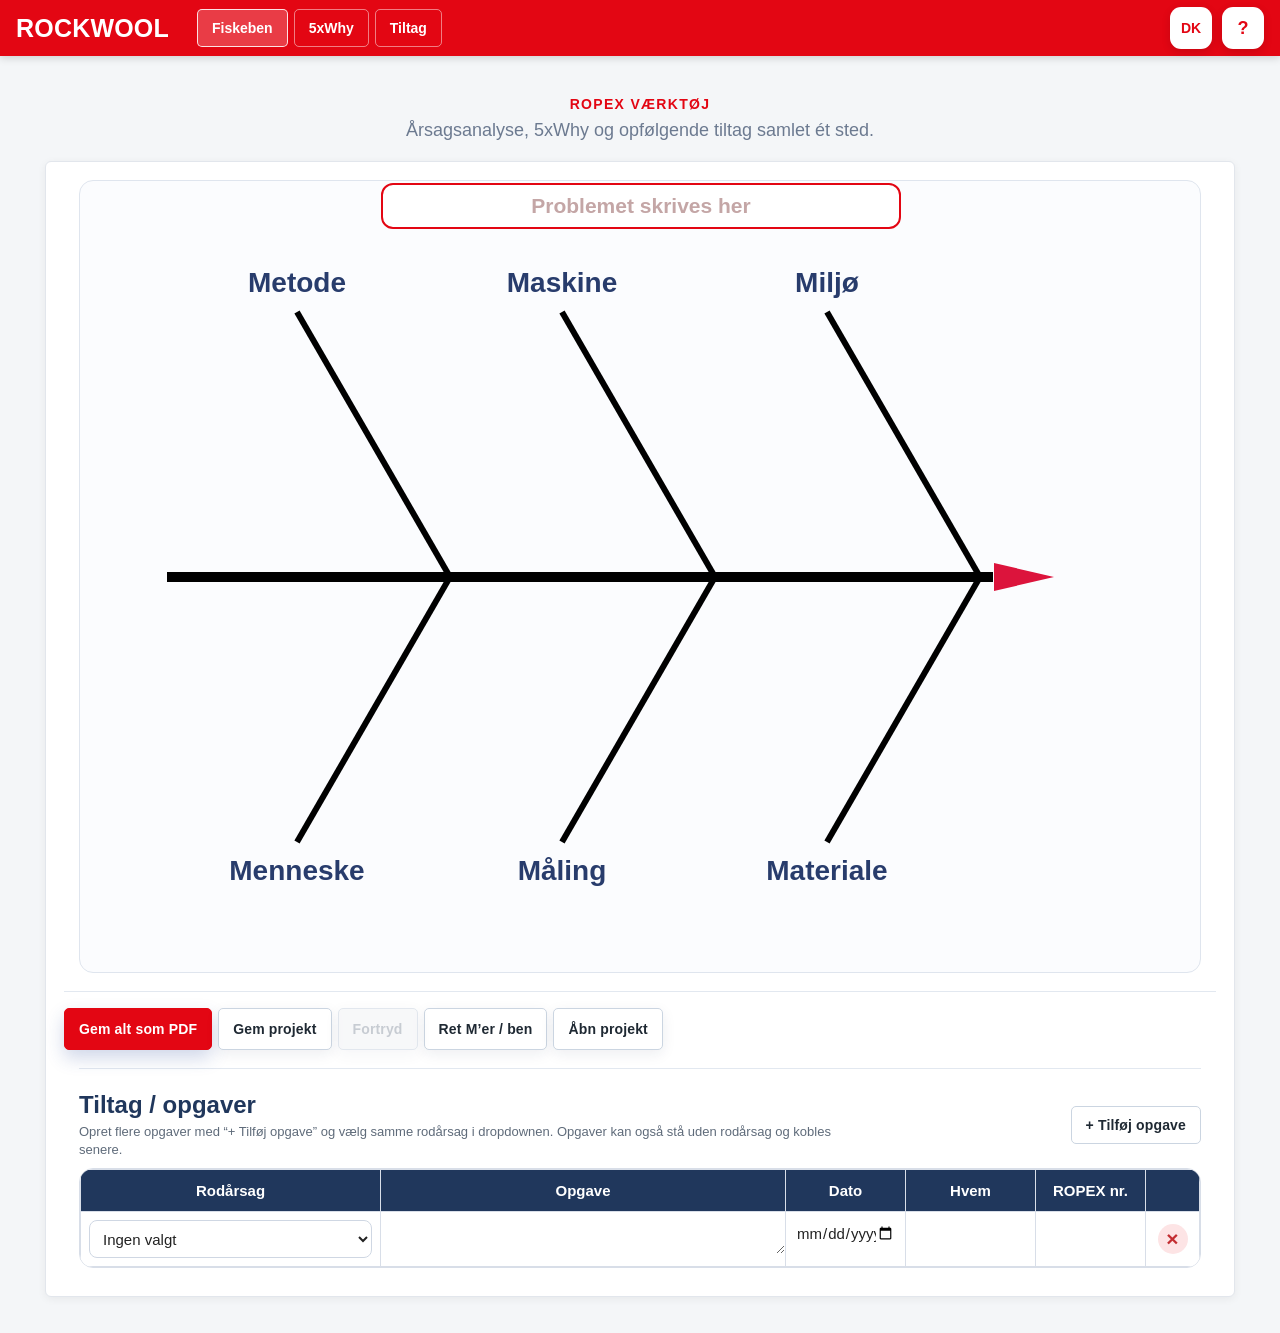
==== commit a863c26e: "Add files via upload Update to v2.0.4-test – root cause/action linking" ====
--- a/index.html
+++ b/index.html
@@ -4,8 +4,8 @@
   <meta charset="UTF-8">
   <title id="pageTitle">Fiskeben ROPEX</title>
   <meta name="viewport" content="width=1122, initial-scale=1.0">
-  <meta name="app-version" content="v89">
-  <link rel="stylesheet" href="style.css?v=20260701v89">
+  <meta name="app-version" content="v2.0.4-test">
+  <link rel="stylesheet" href="style.css?v=20260907v204test1">
 </head>
 <body>
   <header class="app-header">
@@ -38,7 +38,7 @@
         <li id="helpItem3">Dobbeltklik på en boks for at redigere.</li>
         <li id="helpItem4">Klik på 5xWHY-ikonet for at lave en 5xWhy-træanalyse på en årsag.</li>
         <li id="helpItem5">Brug “Ret M’er / ben” til at ændre antal ben og navnene på benene.</li>
-        <li id="helpItem8">Brug tiltagstabellen under diagrammet til at skrive dato, opgave, hvem og ROPEX nr.</li>
+        <li id="helpItem8">Klik på “Opret tiltag” på en årsag i fiskebenet eller på prikken i 5xWhy for at oprette et koblet tiltag. Når der står “Tiltag tilføjet”, er markeringen kun en status; koblingen ændres eller fjernes under Tiltag. Flere opgaver kan kobles til samme årsag via Rodårsag-feltet.</li>
         <li id="helpItem9">Brug Fortryd til at gå et trin tilbage, hvis du kommer til at slette, flytte eller ændre noget.</li>
         <li id="helpItem6">Du kan gemme og åbne projekter som .json-filer.</li>
         <li id="helpItem7">“Gem alt som PDF” laver en PDF med diagram, 5xWhy-træer og M-liste.</li>
@@ -107,7 +107,10 @@
 
       <div class="action-table-section" id="actionTableSection">
         <div class="action-table-header">
-          <h2 id="actionTableTitle">Tiltag / opgaver</h2>
+          <div class="action-table-heading-block">
+            <h2 id="actionTableTitle">Tiltag / opgaver</h2>
+            <p id="actionTableHint">Opret flere opgaver med “+ Tilføj opgave” og vælg samme rodårsag i dropdownen. Opgaver kan også stå uden rodårsag og kobles senere.</p>
+          </div>
           <button id="addActionRowBtn" type="button">+ Tilføj opgave</button>
         </div>
 
@@ -115,8 +118,9 @@
           <table id="actionTable">
             <thead>
               <tr>
+                <th id="actionHeaderRootCause">Rodårsag</th>
+                <th id="actionHeaderTask">Opgave</th>
                 <th id="actionHeaderDate">Dato</th>
-                <th id="actionHeaderTask">Opgave</th>
                 <th id="actionHeaderWho">Hvem</th>
                 <th id="actionHeaderRopex">ROPEX nr.</th>
                 <th class="action-delete-col"></th>
@@ -138,7 +142,7 @@
         <li id="whyHelpItem2">Brug “+ Under-hvorfor” til at gå dybere (Hvorfor 1.1, 1.1.1 osv.).</li>
         <li id="whyHelpItem3">Skriv kort og konkret i hver boks.</li>
         <li id="whyHelpItem4">Stop når I har en årsag, I kan handle på (ikke nødvendigvis præcis 5).</li>
-        <li id="whyHelpItem5">Dot kan bruges til at markere den vigtigste gren.</li>
+        <li id="whyHelpItem5">Klik på prikken for at markere en rodårsag. Den kobles automatisk til Tiltag.</li>
       </ul>
     </div>
   </div>
@@ -199,6 +203,6 @@
   <script src="html2pdf.bundle.min.js"></script>
 
   <!-- Din kode -->
-  <script src="script.js?v=20260701v89"></script>
+  <script src="script.js?v=20260907v204test1"></script>
 </body>
 </html>
--- a/style.css
+++ b/style.css
@@ -551,6 +551,41 @@
 }
 .delete-cause-btn:hover { background: #f8cfd2; }
 
+
+.root-cause-toggle {
+  position: absolute;
+  top: 5px;
+  left: 38px;
+  z-index: 31;
+  min-height: 24px;
+  max-width: calc(100% - 116px);
+  border: 1px solid #c7d2e3;
+  border-radius: 7px;
+  background: #fff;
+  color: #48566d;
+  font-size: 11px;
+  line-height: 1.15;
+  font-weight: 700;
+  cursor: pointer;
+  padding: 5px 8px;
+  white-space: nowrap;
+  overflow: hidden;
+  text-overflow: ellipsis;
+}
+.root-cause-toggle:hover { background: #f3f6fa; border-color: #9eabc0; }
+.root-cause-toggle.selected {
+  background: #edf3ff;
+  border-color: #7da0e6;
+  color: #294a9b;
+  cursor: default;
+}
+.root-cause-toggle.selected:hover { background: #edf3ff; border-color: #7da0e6; }
+.causeBox.selected-root-cause {
+  background: #edf3ff;
+  border-color: #7da0e6;
+  box-shadow: 0 0 2px 1.5px rgba(41, 74, 155, 0.22);
+}
+
 .why-icon {
   position: absolute;
   top: 4px;
@@ -910,10 +945,22 @@
   margin: 4px 0 10px 0;
 }
 
+.action-table-heading-block {
+  min-width: 0;
+}
+
 .action-table-header h2 {
   margin: 0;
   font-size: 24px;
   color: var(--rw-ink);
+}
+
+#actionTableHint {
+  margin: 4px 0 0 0;
+  max-width: 760px;
+  color: #5f6b7a;
+  font-size: 13px;
+  line-height: 1.35;
 }
 
 .action-table-wrap {
@@ -947,11 +994,12 @@
   padding: 12px 8px;
 }
 
-#actionTable th:nth-child(1) { width: 130px; }
+#actionTable th:nth-child(1) { width: 300px; }
 #actionTable th:nth-child(2) { width: auto; }
-#actionTable th:nth-child(3) { width: 180px; }
-#actionTable th:nth-child(4) { width: 170px; }
-#actionTable th:nth-child(5) { width: 54px; }
+#actionTable th:nth-child(3) { width: 120px; }
+#actionTable th:nth-child(4) { width: 130px; }
+#actionTable th:nth-child(5) { width: 110px; }
+#actionTable th:nth-child(6) { width: 54px; }
 
 .action-cell-input {
   width: 100%;
@@ -965,6 +1013,38 @@
 .action-cell-input:focus {
   background: #f8fbff;
   box-shadow: inset 0 0 0 2px rgba(46, 75, 184, 0.18);
+}
+.action-root-cause-cell {
+  padding: 8px !important;
+}
+
+.action-root-cause-select {
+  width: 100%;
+  min-height: 38px;
+  border: 1px solid #cfd7e3;
+  border-radius: 8px;
+  padding: 7px 30px 7px 9px;
+  background: #fff;
+  color: #222;
+  font: inherit;
+  line-height: 1.25;
+  white-space: nowrap;
+  text-overflow: ellipsis;
+}
+
+.action-root-cause-select:focus {
+  outline: none;
+  border-color: #8da8d6;
+  box-shadow: 0 0 0 2px rgba(46, 75, 184, 0.12);
+}
+
+.linked-action-row .action-root-cause-select {
+  background: #edf3ff;
+  font-weight: 700;
+}
+
+.linked-action-row td:first-child {
+  box-shadow: inset 4px 0 0 var(--rw-red);
 }
 .action-date-input,
 .action-who-input,
